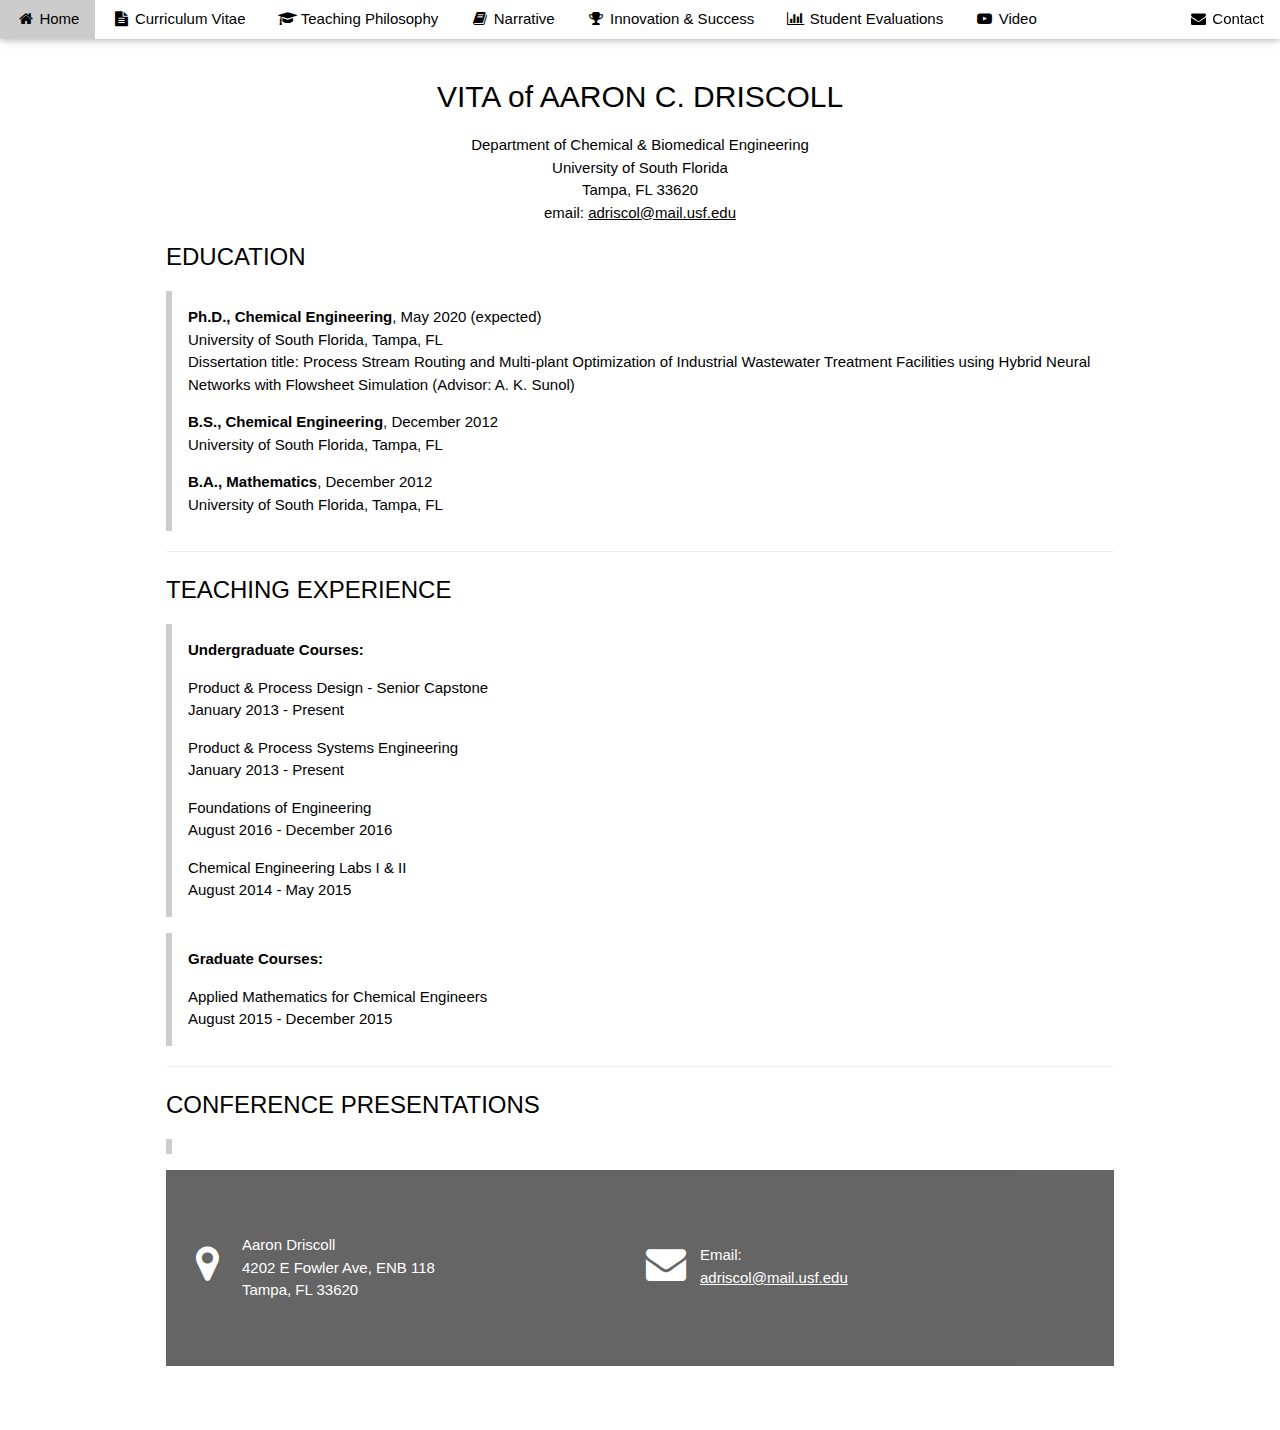
==== curriculum-vitae.htm @ 1c397b45 "Add files via upload" ====
<!DOCTYPE html>
<html>
<title>Aaron Driscoll - Curriculum Vitae</title>
<meta charset="UTF-8">
<meta name="viewport" content="width=device-width, initial-scale=1">
<link rel="stylesheet" href="https://www.w3schools.com/w3css/4/w3.css">
<link rel="stylesheet" href="https://cdnjs.cloudflare.com/ajax/libs/font-awesome/4.7.0/css/font-awesome.min.css">
<link rel="stylesheet" href="efes.css">
<script src="efes.js"></script>
<style>
</style>

<body>

<!-- Navbar (sit on top) -->
<div class="w3-top no-print">
  <div class="w3-bar w3-card w3-white" id="myNavbar">
    <a class="w3-bar-item w3-button w3-hover-black w3-hide-medium w3-hide-large w3-right" href="javascript:void(0);" onclick="toggleFunction()" title="Toggle Navigation Menu">
      <i class="fa fa-navicon"></i>
    </a>
    <a href="index.htm" class="w3-bar-item w3-button"><i class="fa fa-home fa-fw"></i> Home</a>
    <a href="curriculum-vitae.htm" class="w3-bar-item w3-button w3-hide-small"><i class="fa fa-file-text fa-fw"></i> Curriculum Vitae</a>
    <a href="teaching-philosophy.htm" class="w3-bar-item w3-button w3-hide-small"><i class="fa fa-graduation-cap fa-fw"></i> Teaching Philosophy</a>
    <a href="narrative.htm" class="w3-bar-item w3-button w3-hide-small"><i class="fa fa-book fa-fw"></i> Narrative</a>
    <a href="innovation.htm" class="w3-bar-item w3-button w3-hide-small"><i class="fa fa-trophy fa-fw"></i> Innovation<span class="w3-hide-medium"> & Success</span></a>
    <a href="student-evaluations.htm" class="w3-bar-item w3-button w3-hide-small"><i class="fa fa-bar-chart fa-fw"></i><span class="w3-hide-medium"> Student</span> Evaluations</a>
    <a href="video.htm" class="w3-bar-item w3-button w3-hide-small"><i class="fa fa-youtube-play fa-fw"></i> Video</a>
    <a href="#contact" class="w3-bar-item w3-button w3-hide-small w3-right"><i class="fa fa-envelope fa-fw"></i><span class="w3-hide-medium"> Contact</span></a>
  </div>

  <!-- Navbar on small screens -->
  <div id="navDemo" class="w3-bar-block w3-white w3-hide w3-hide-large">
    <a href="curriculum-vitae.htm" class="w3-bar-item w3-button" onclick="toggleFunction()"><i class="fa fa-file-text fa-fw"></i> Curriculum Vitae</a>
    <a href="teaching-philosophy.htm" class="w3-bar-item w3-button" onclick="toggleFunction()"><i class="fa fa-graduation-cap fa-fw"></i> Teaching Philosophy</a>
    <a href="narrative.htm" class="w3-bar-item w3-button" onclick="toggleFunction()"><i class="fa fa-book fa-fw"></i> Narrative</a>
    <a href="innovation.htm" class="w3-bar-item w3-button" onclick="toggleFunction()"><i class="fa fa-trophy fa-fw"></i> Innovation & Success</a>
    <a href="student-evaluations.htm" class="w3-bar-item w3-button" onclick="toggleFunction()"><i class="fa fa-bar-chart fa-fw"></i> Student Evaluations</a>
    <a href="video.htm" class="w3-bar-item w3-button" onclick="toggleFunction()"><i class="fa fa-youtube-play fa-fw"></i> Video</a>
    <a href="#contact" class="w3-bar-item w3-button" onclick="toggleFunction()"><i class="fa fa-envelope fa-fw"></i> Contact</a>
  </div>
</div>




<!-- Container  -->
<div class="w3-content w3-container w3-padding-64">
  <h2 class="w3-center">VITA of AARON C. DRISCOLL</h3>
  <p class="w3-center">
    Department of Chemical & Biomedical Engineering<br>
    University of South Florida<br>
    Tampa, FL 33620<br>
    email: <a href="mailto:adriscol@mail.usf.edu">adriscol@mail.usf.edu</a>
  </p>
  <h3>EDUCATION</h3>
  <div class="w3-panel w3-leftbar">
    <p>
      <b>Ph.D., Chemical Engineering</b>, May 2020 (expected)<br>
      University of South Florida, Tampa, FL<br>
      Dissertation title: Process Stream Routing and Multi-plant Optimization of Industrial Wastewater Treatment Facilities using Hybrid Neural Networks with Flowsheet Simulation (Advisor: A. K. Sunol)
    </p>
    <p>
      <b>B.S., Chemical Engineering</b>, December 2012<br>
      University of South Florida, Tampa, FL<br>
    </p>
    <p>
      <b>B.A., Mathematics</b>, December 2012<br>
      University of South Florida, Tampa, FL<br>
    </p>
  </div>
  <hr>
  <h3>TEACHING EXPERIENCE</h3>
  <div class="w3-panel w3-leftbar">
  <p><b>Undergraduate Courses:</b></p>
    <p>
      Product &amp; Process Design - Senior Capstone<br>
      January 2013 - Present      
    </p>
    <p>
      Product &amp; Process Systems Engineering<br>
      January 2013 - Present
    </p>
    <p>
      Foundations of Engineering<br>
      August 2016 - December 2016
    </p>
    <p>
      Chemical Engineering Labs I & II<br>
      August 2014 - May 2015
    </p>
  </div>
  <div class="w3-panel w3-leftbar">
  <p><b>Graduate Courses:</b></p>
    <p>
      Applied Mathematics for Chemical Engineers<br>
      August 2015 - December 2015
    </p>
  </div>
  <hr>
  <h3>CONFERENCE PRESENTATIONS</h3>
  <div class="w3-panel w3-leftbar">
    <p></p>
</div>



<!-- Footer -->
<footer class="w3-black w3-padding-64 w3-opacity w3-hover-opacity-off no-print">
  <div class="w3-container w3-row" id="contact">
    <div class="w3-col m6">
      <span class="w3-left" style="font-size: 40px;"><i class="fa fa-map-marker fa-fw"></i></span>
      <div class="w3-content" style="margin-left: 60px;">
        Aaron Driscoll<br>
        4202 E Fowler Ave, ENB&nbsp;118<br>
        Tampa, FL 33620
      </div>
    </div>
    <div class="w3-col m6">
      <span class="w3-left" style="font-size: 40px;"><i class="fa fa-envelope fa-fw"></i></span>
      <div class="w3-content" style="margin-left: 60px; margin-top: 10px;">
        Email:<br>
        <a href="mailto:adriscol@mail.usf.edu">adriscol@mail.usf.edu</a>
      </div>
    </div>
  </div>
</footer>

<!-- Move to top of page button -->
<span class="no-print w3-hide" style="position: fixed; right: 15px; bottom: 15px;" id="topLink" onmouseover="mouseOver()" onmouseout="mouseOut()">
  <a href="#">
    <span class="fa-stack fa-2x">
      <i class="fa fa-circle fa-stack-2x" id="topButton"></i>
      <i class="fa fa-chevron-up fa-stack-1x fa-inverse"></i>
    </span>
  </a>
</span>

</body>
</html>
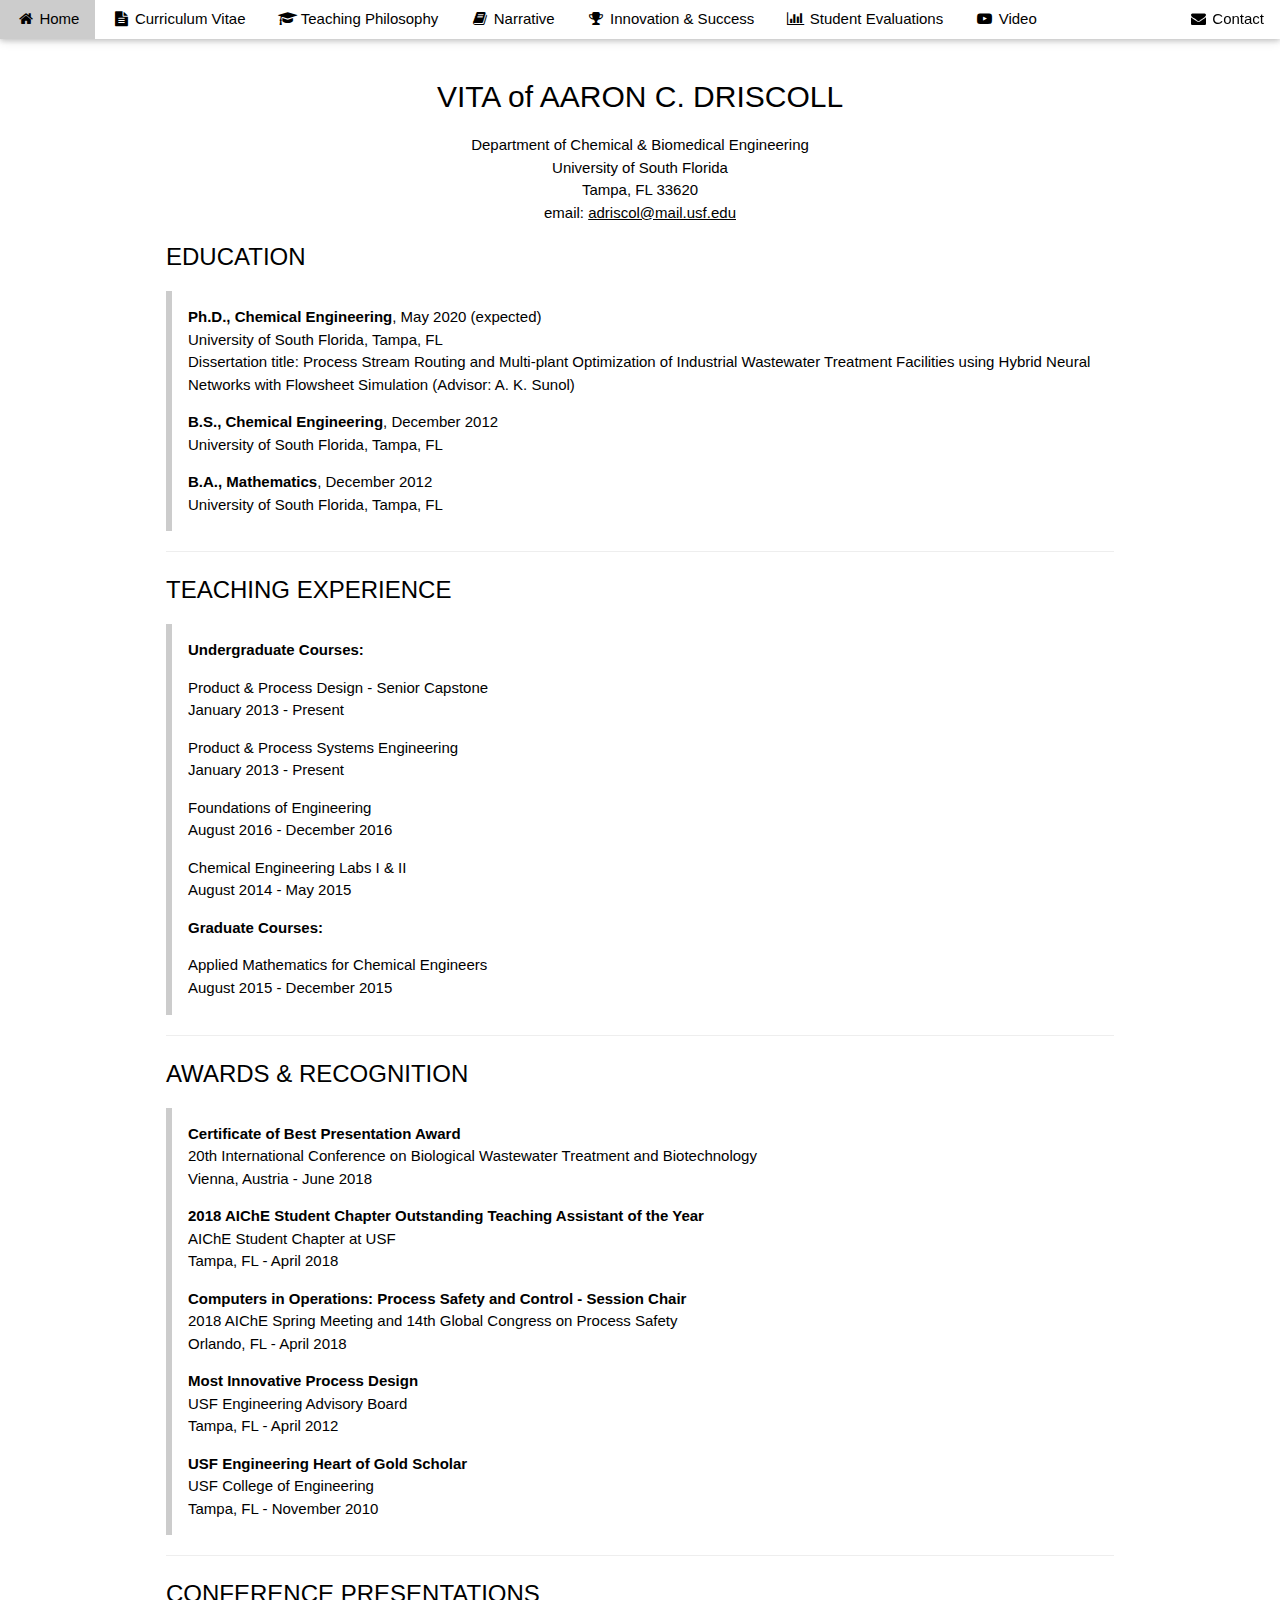
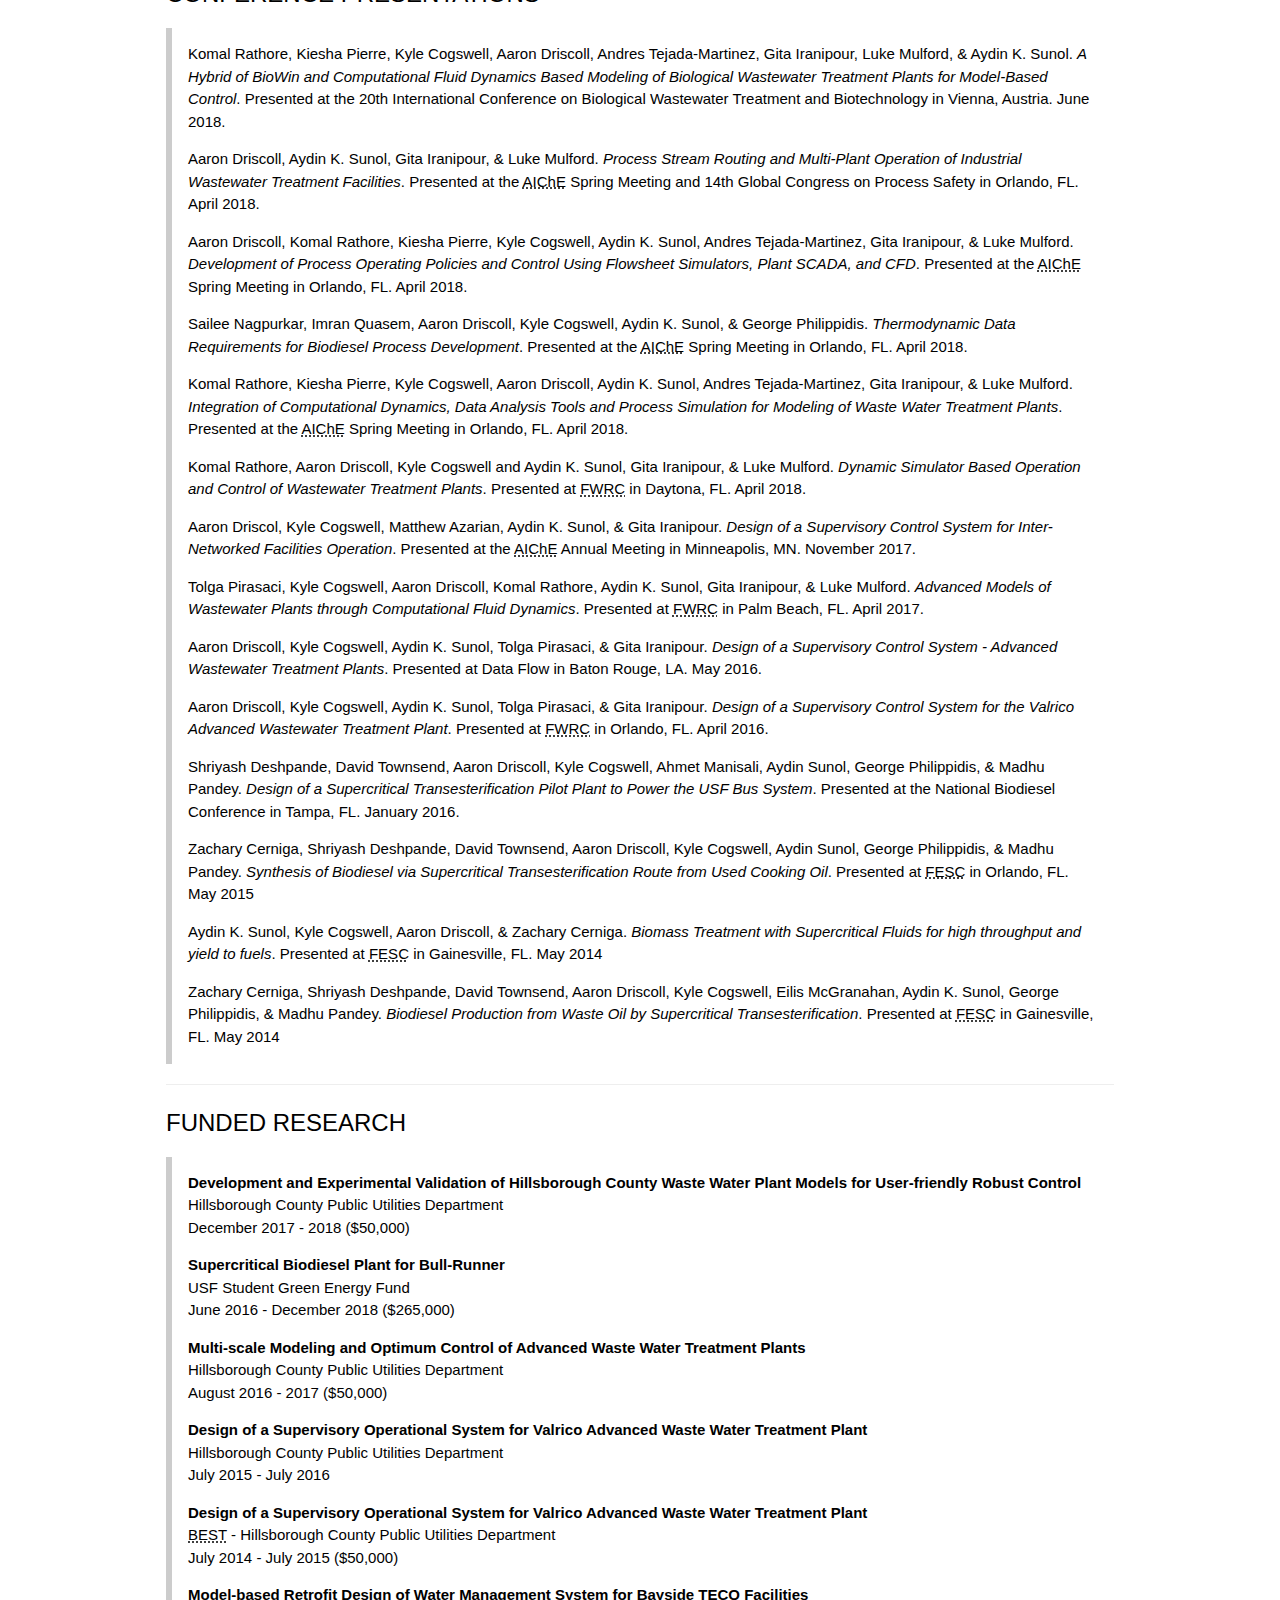
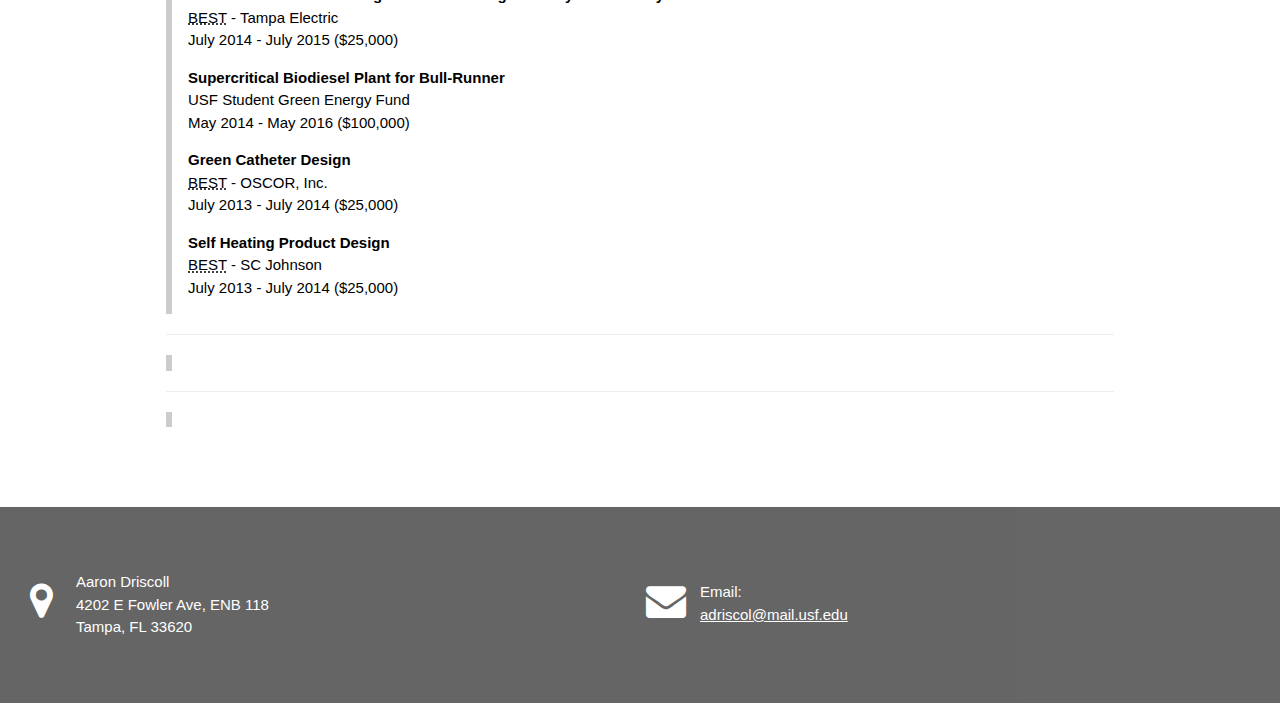
==== commit c112e2ed: "Update curriculum-vitae.htm" ====
--- a/curriculum-vitae.htm
+++ b/curriculum-vitae.htm
@@ -88,8 +88,6 @@
       Chemical Engineering Labs I & II<br>
       August 2014 - May 2015
     </p>
-  </div>
-  <div class="w3-panel w3-leftbar">
   <p><b>Graduate Courses:</b></p>
     <p>
       Applied Mathematics for Chemical Engineers<br>
@@ -97,9 +95,111 @@
     </p>
   </div>
   <hr>
+  <h3>AWARDS & RECOGNITION</h3>
+  <div class="w3-panel w3-leftbar">
+    <p>
+      <b>Certificate of Best Presentation Award</b><br>
+      20th International Conference on Biological Wastewater Treatment and Biotechnology<br>
+      Vienna, Austria - June 2018
+    </p>
+    <p>
+      <b>2018 AIChE Student Chapter Outstanding Teaching Assistant of the Year</b><br>
+      AIChE Student Chapter at USF<br>
+      Tampa, FL - April 2018
+    </p>
+    <p>
+      <b>Computers in Operations: Process Safety and Control - Session Chair</b><br>
+      2018 AIChE Spring Meeting and 14th Global Congress on Process Safety<br>
+      Orlando, FL - April 2018
+    </p>
+    <p>
+      <b>Most Innovative Process Design</b><br>
+      USF Engineering Advisory Board<br>
+      Tampa, FL - April 2012
+    </p>
+    <p>
+      <b>USF Engineering Heart of Gold Scholar</b><br>
+      USF College of Engineering<br>
+      Tampa, FL - November 2010
+    </p>
+  </div>
+  <hr>
   <h3>CONFERENCE PRESENTATIONS</h3>
   <div class="w3-panel w3-leftbar">
+    <p>Komal Rathore, Kiesha Pierre, Kyle Cogswell, Aaron Driscoll, Andres Tejada-Martinez, Gita Iranipour, Luke Mulford, &amp; Aydin K. Sunol. <i>A Hybrid of BioWin and Computational Fluid Dynamics Based Modeling of Biological Wastewater Treatment Plants for Model-Based Control</i>. Presented at the 20th International Conference on Biological Wastewater Treatment and Biotechnology in Vienna, Austria. June 2018.</p>
+    <p>Aaron Driscoll, Aydin K. Sunol, Gita Iranipour, &amp; Luke Mulford. <i>Process Stream Routing and Multi-Plant Operation of Industrial Wastewater Treatment Facilities</i>. Presented at the <abbr title="American Institute of Chemical Engineers">AIChE</abbr> Spring Meeting and 14th Global Congress on Process Safety in Orlando, FL. April 2018.</p>
+    <p>Aaron Driscoll, Komal Rathore, Kiesha Pierre, Kyle Cogswell, Aydin K. Sunol, Andres Tejada-Martinez, Gita Iranipour, &amp; Luke Mulford. <i>Development of Process Operating Policies and Control Using Flowsheet Simulators, Plant SCADA, and CFD</i>. Presented at the <abbr title="American Institute of Chemical Engineers">AIChE</abbr> Spring Meeting in Orlando, FL. April 2018.</p>
+    <p>Sailee Nagpurkar, Imran Quasem, Aaron Driscoll, Kyle Cogswell, Aydin K. Sunol, &amp; George Philippidis. <i>Thermodynamic Data Requirements for Biodiesel Process Development</i>. Presented at the <abbr title="American Institute of Chemical Engineers">AIChE</abbr> Spring Meeting in Orlando, FL. April 2018.</p>
+    <p>Komal Rathore, Kiesha Pierre, Kyle Cogswell, Aaron Driscoll, Aydin K. Sunol, Andres Tejada-Martinez, Gita Iranipour, &amp; Luke Mulford. <i>Integration of Computational Dynamics, Data Analysis Tools and Process Simulation for Modeling of Waste Water Treatment Plants</i>. Presented at the <abbr title="American Institute of Chemical Engineers">AIChE</abbr> Spring Meeting in Orlando, FL. April 2018.</p>
+    <p>Komal Rathore, Aaron Driscoll, Kyle Cogswell and Aydin K. Sunol, Gita Iranipour, &amp; Luke Mulford. <i>Dynamic Simulator Based Operation and Control of Wastewater Treatment Plants</i>. Presented at <abbr title="Florida Water Resources Conference">FWRC</abbr> in Daytona, FL. April 2018.</p>
+    <p>Aaron Driscol, Kyle Cogswell, Matthew Azarian, Aydin K. Sunol, &amp; Gita Iranipour. <i>Design of a Supervisory Control System for Inter-Networked Facilities Operation</i>. Presented at the <abbr title="American Institute of Chemical Engineers">AIChE</abbr> Annual Meeting in Minneapolis, MN. November 2017.</p>
+    <p>Tolga Pirasaci, Kyle Cogswell, Aaron Driscoll, Komal Rathore, Aydin K. Sunol, Gita Iranipour, &amp; Luke Mulford. <i>Advanced Models of Wastewater Plants through Computational Fluid Dynamics</i>. Presented at <abbr title="Florida Water Resources Conference">FWRC</abbr> in Palm Beach, FL. April 2017.</p>
+    <p>Aaron Driscoll, Kyle Cogswell, Aydin K. Sunol, Tolga Pirasaci, &amp; Gita Iranipour. <i>Design of a Supervisory Control System - Advanced Wastewater Treatment Plants</i>. Presented at Data Flow in Baton Rouge, LA. May 2016.</p>
+    <p>Aaron Driscoll, Kyle Cogswell, Aydin K. Sunol, Tolga Pirasaci, &amp; Gita Iranipour. <i>Design of a Supervisory Control System for the Valrico Advanced Wastewater Treatment Plant</i>. Presented at <abbr title="Florida Water Resources Conference">FWRC</abbr> in Orlando, FL. April 2016.</p>
+    <p>Shriyash Deshpande, David Townsend, Aaron Driscoll, Kyle Cogswell, Ahmet Manisali, Aydin Sunol, George Philippidis, &amp; Madhu Pandey. <i>Design of a Supercritical Transesterification Pilot Plant to Power the USF Bus System</i>. Presented at the National Biodiesel Conference in Tampa, FL. January 2016.</p>
+    <p>Zachary Cerniga, Shriyash Deshpande, David Townsend, Aaron Driscoll, Kyle Cogswell, Aydin Sunol, George Philippidis, &amp; Madhu Pandey. <i>Synthesis of Biodiesel via Supercritical Transesterification Route from Used Cooking Oil</i>. Presented at <abbr title="Florida Energy Systems Consortium">FESC</abbr> in Orlando, FL. May 2015</p>
+    <p>Aydin K. Sunol, Kyle Cogswell, Aaron Driscoll, &amp; Zachary Cerniga. <i>Biomass Treatment with Supercritical Fluids for high throughput and yield to fuels</i>. Presented at <abbr title="Florida Energy Systems Consortium">FESC</abbr> in Gainesville, FL. May 2014</p>
+    <p>Zachary Cerniga, Shriyash Deshpande, David Townsend, Aaron Driscoll, Kyle Cogswell, Eilis McGranahan, Aydin K. Sunol, George Philippidis, &amp; Madhu Pandey. <i>Biodiesel Production from Waste Oil by Supercritical Transesterification</i>. Presented at <abbr title="Florida Energy Systems Consortium">FESC</abbr> in Gainesville, FL. May 2014</p>
+  </div>
+  <hr>
+  <h3>FUNDED RESEARCH</h3>
+  <div class="w3-panel w3-leftbar">
+    <p>
+      <b>Development and Experimental Validation of Hillsborough County Waste Water Plant Models for User-friendly Robust Control</b><br>
+      Hillsborough County Public Utilities Department<br>
+      December 2017 - 2018 ($50,000)
+    </p>
+    <p>
+      <b>Supercritical Biodiesel Plant for Bull-Runner</b><br>
+      USF Student Green Energy Fund<br>
+      June 2016 - December 2018 ($265,000)
+    </p>
+    <p>
+      <b>Multi-scale Modeling and Optimum Control of Advanced Waste Water Treatment Plants</b><br>
+      Hillsborough County Public Utilities Department<br>
+      August 2016 - 2017 ($50,000)
+    </p>
+    <p>
+      <b>Design of a Supervisory Operational System for Valrico Advanced Waste Water Treatment Plant</b><br>
+      Hillsborough County Public Utilities Department<br>
+      July 2015 - July 2016
+    </p>
+    <p>
+      <b>Design of a Supervisory Operational System for Valrico Advanced Waste Water Treatment Plant</b><br>
+      <abbr title="Bulls Engineering Success Training">BEST</abbr> - Hillsborough County Public Utilities Department<br>
+      July 2014 - July 2015 ($50,000)
+    </p>
+    <p>
+      <b>Model-based Retrofit Design of Water Management System for Bayside TECO Facilities</b><br>
+      <abbr title="Bulls Engineering Success Training">BEST</abbr> - Tampa Electric<br>
+      July 2014 - July 2015 ($25,000)
+    </p>
+    <p>
+      <b>Supercritical Biodiesel Plant for Bull-Runner</b><br>
+      USF Student Green Energy Fund<br>
+      May 2014 - May 2016 ($100,000)
+    </p>
+    <p>
+      <b>Green Catheter Design</b><br>
+      <abbr title="Bulls Engineering Success Training">BEST</abbr> - OSCOR, Inc.<br>
+      July 2013 - July 2014 ($25,000)
+    </p>
+    <p>
+      <b>Self Heating Product Design</b><br>
+      <abbr title="Bulls Engineering Success Training">BEST</abbr> - SC Johnson<br>
+      July 2013 - July 2014 ($25,000)
+    </p>
+  </div>
+  <hr>
+  <h3></h3>
+  <div class="w3-panel w3-leftbar">
     <p></p>
+  </div>
+  <hr>
+  <h3></h3>
+  <div class="w3-panel w3-leftbar">
+    <p></p>
+  </div>
 </div>
 
 
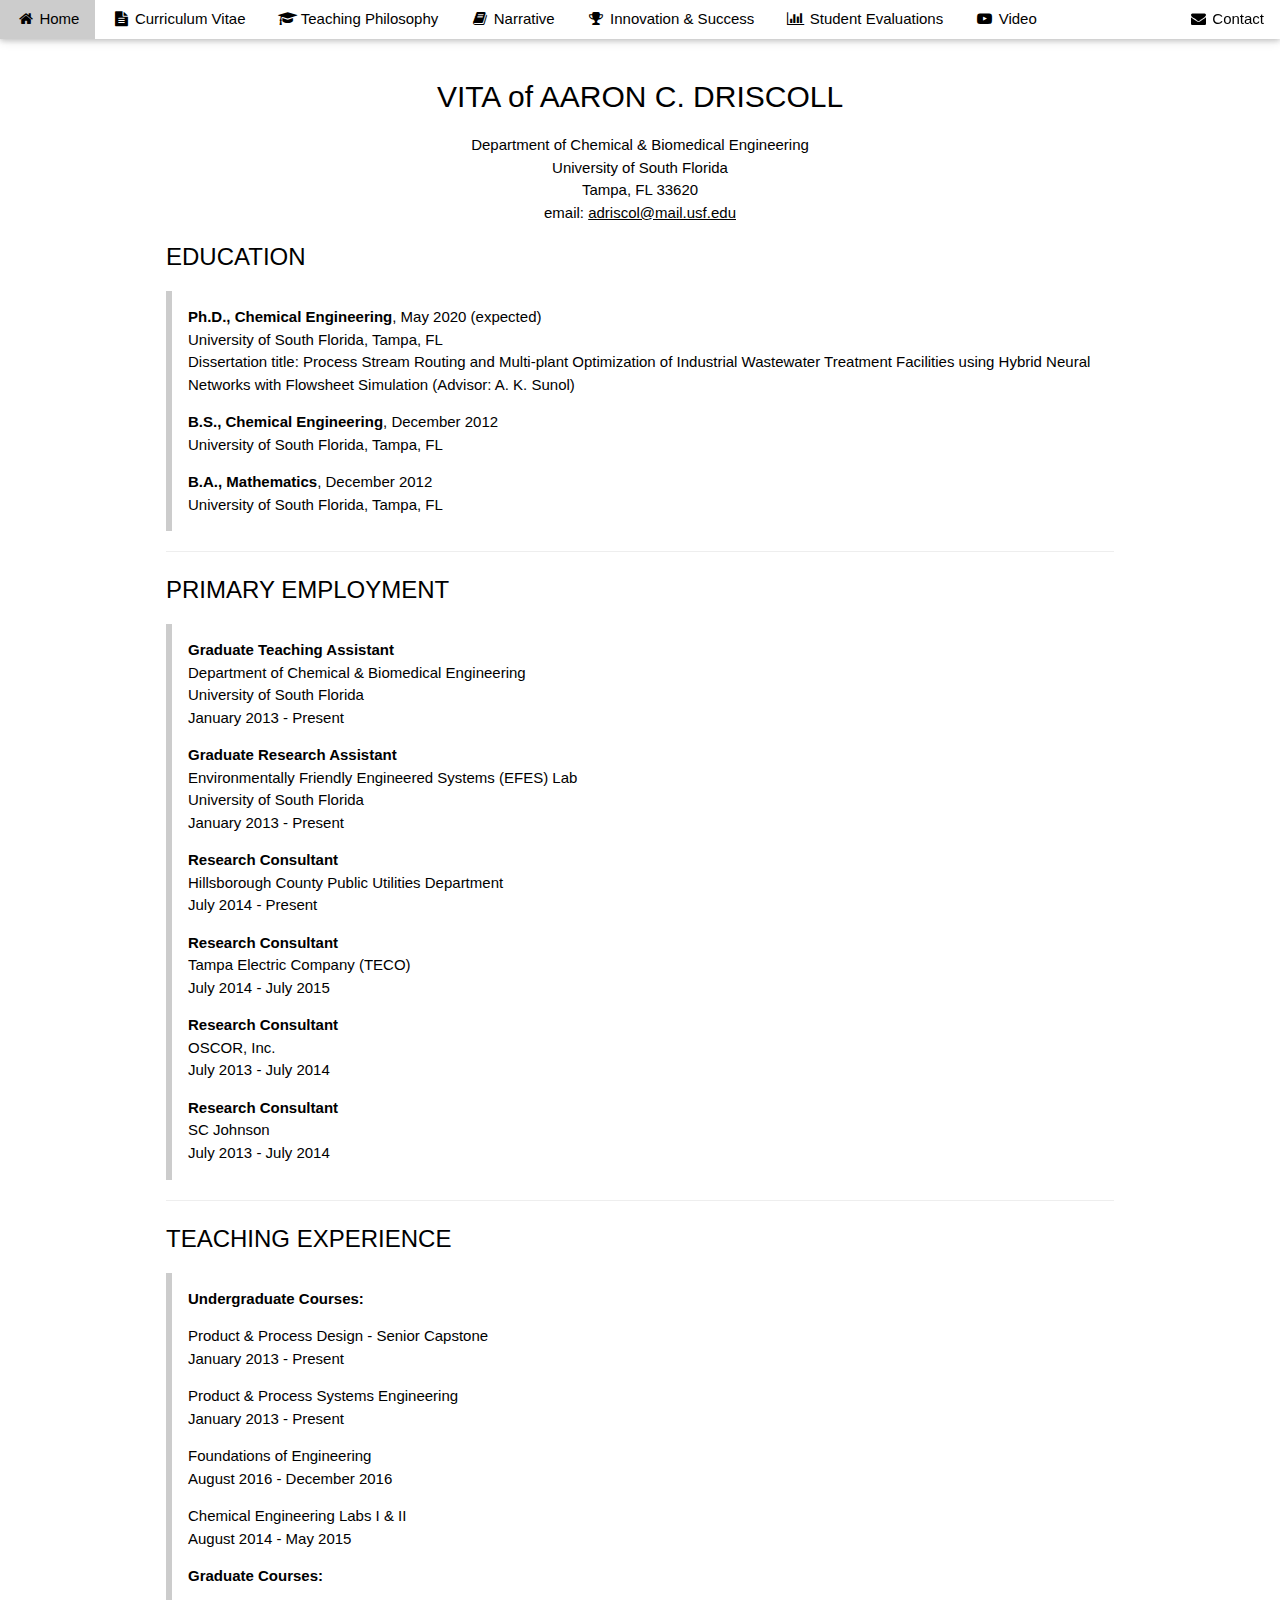
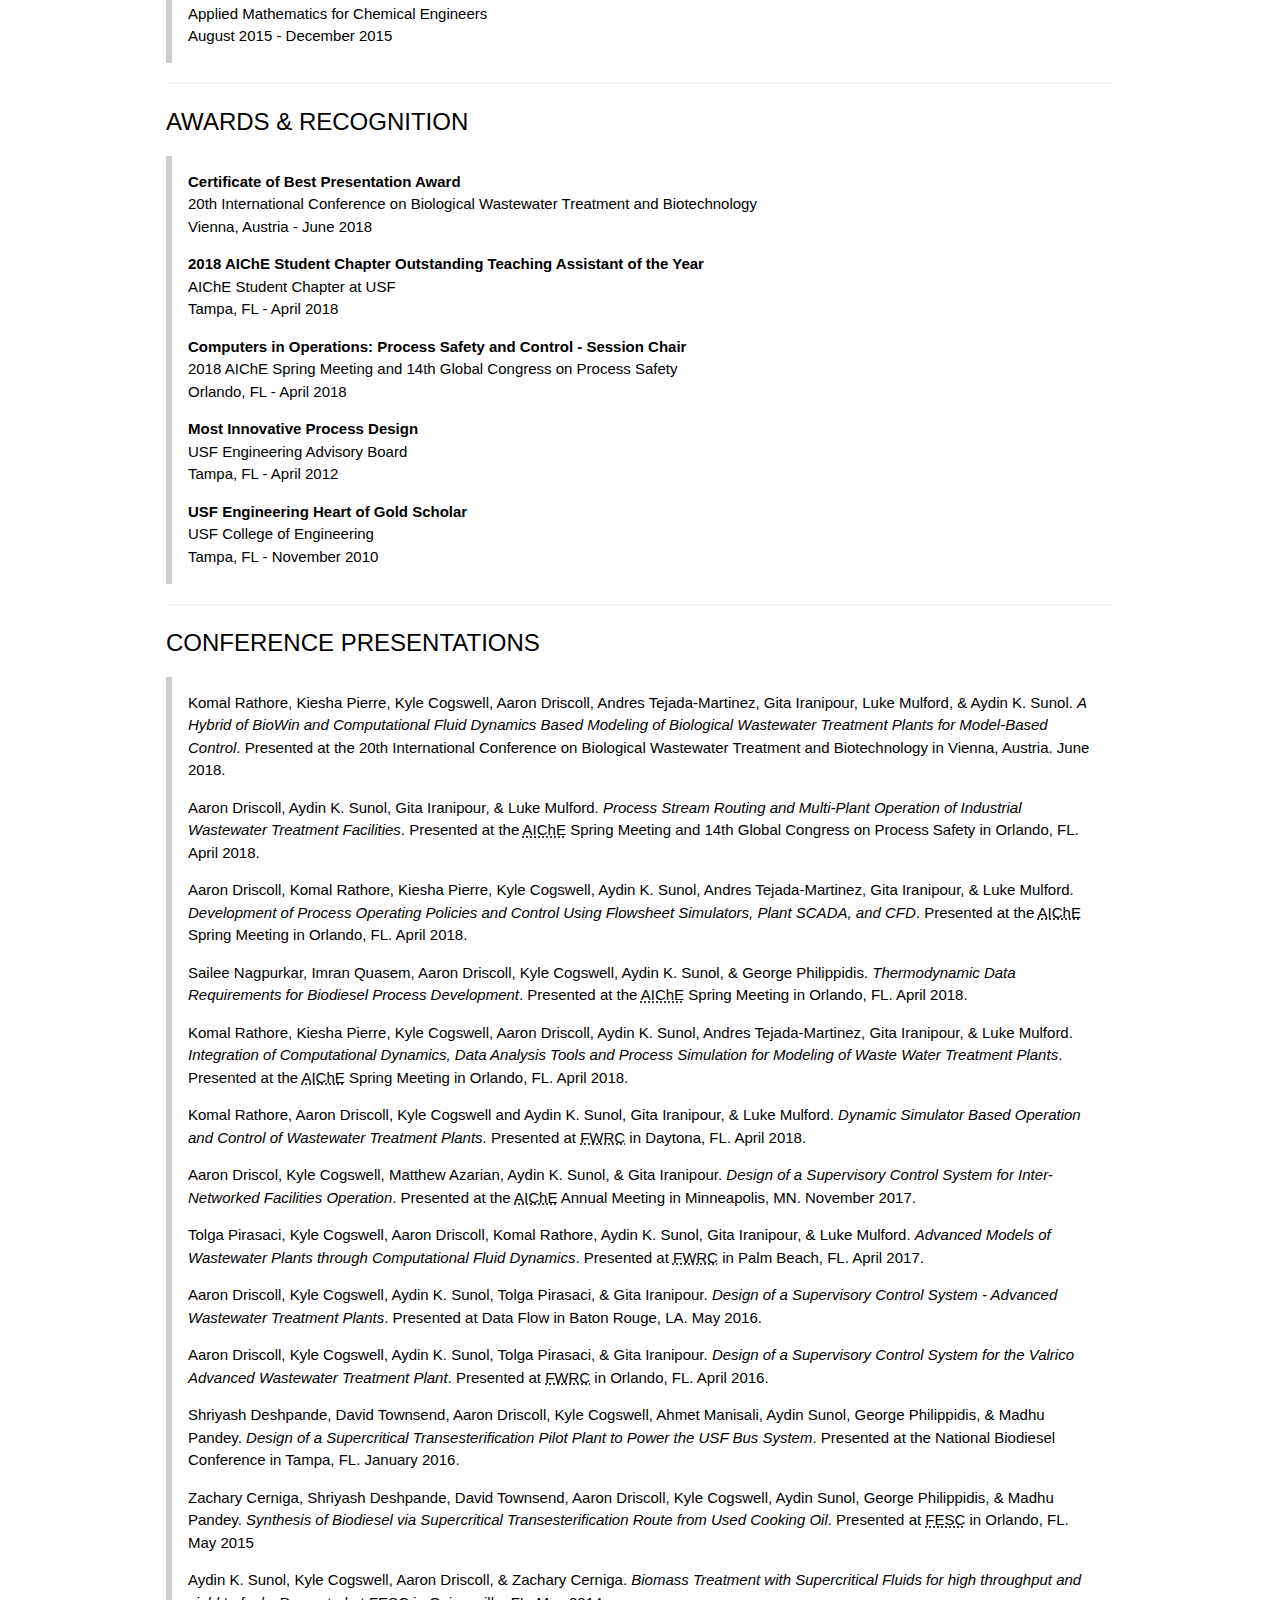
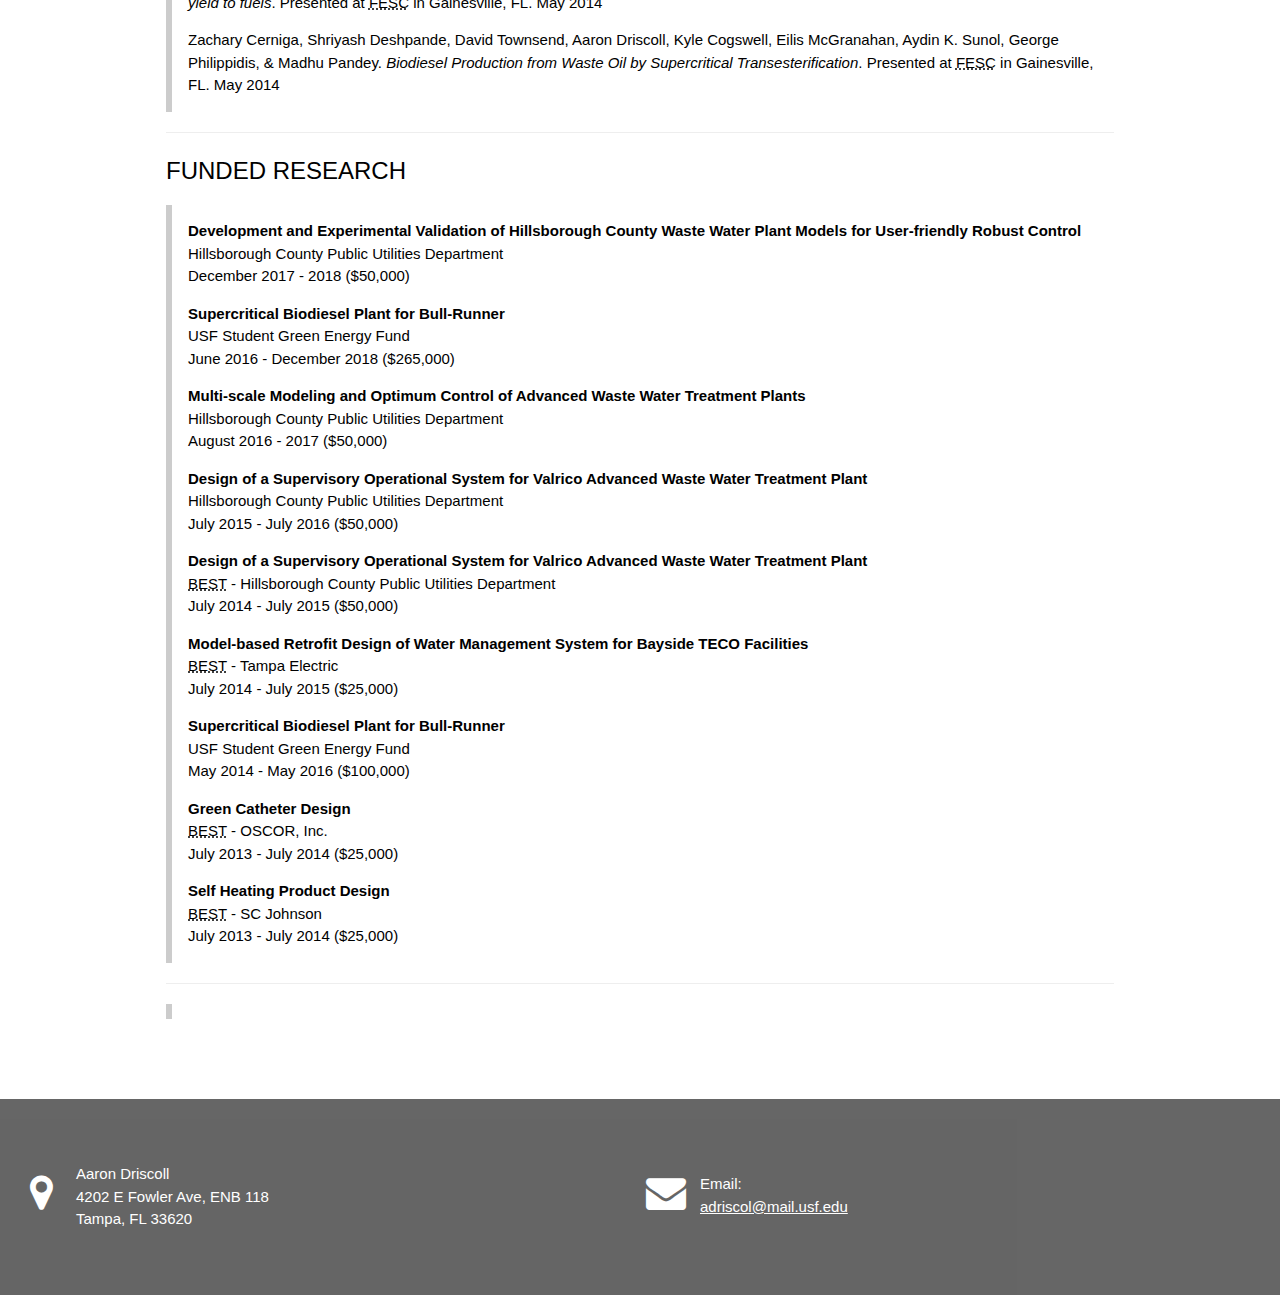
==== commit 0751cd99: "Update curriculum-vitae.htm" ====
--- a/curriculum-vitae.htm
+++ b/curriculum-vitae.htm
@@ -22,7 +22,7 @@
     <a href="curriculum-vitae.htm" class="w3-bar-item w3-button w3-hide-small"><i class="fa fa-file-text fa-fw"></i> Curriculum Vitae</a>
     <a href="teaching-philosophy.htm" class="w3-bar-item w3-button w3-hide-small"><i class="fa fa-graduation-cap fa-fw"></i> Teaching Philosophy</a>
     <a href="narrative.htm" class="w3-bar-item w3-button w3-hide-small"><i class="fa fa-book fa-fw"></i> Narrative</a>
-    <a href="innovation.htm" class="w3-bar-item w3-button w3-hide-small"><i class="fa fa-trophy fa-fw"></i> Innovation<span class="w3-hide-medium"> & Success</span></a>
+    <a href="innovation.htm" class="w3-bar-item w3-button w3-hide-small"><i class="fa fa-trophy fa-fw"></i> Innovation<span class="w3-hide-medium"> &amp; Success</span></a>
     <a href="student-evaluations.htm" class="w3-bar-item w3-button w3-hide-small"><i class="fa fa-bar-chart fa-fw"></i><span class="w3-hide-medium"> Student</span> Evaluations</a>
     <a href="video.htm" class="w3-bar-item w3-button w3-hide-small"><i class="fa fa-youtube-play fa-fw"></i> Video</a>
     <a href="#contact" class="w3-bar-item w3-button w3-hide-small w3-right"><i class="fa fa-envelope fa-fw"></i><span class="w3-hide-medium"> Contact</span></a>
@@ -33,7 +33,7 @@
     <a href="curriculum-vitae.htm" class="w3-bar-item w3-button" onclick="toggleFunction()"><i class="fa fa-file-text fa-fw"></i> Curriculum Vitae</a>
     <a href="teaching-philosophy.htm" class="w3-bar-item w3-button" onclick="toggleFunction()"><i class="fa fa-graduation-cap fa-fw"></i> Teaching Philosophy</a>
     <a href="narrative.htm" class="w3-bar-item w3-button" onclick="toggleFunction()"><i class="fa fa-book fa-fw"></i> Narrative</a>
-    <a href="innovation.htm" class="w3-bar-item w3-button" onclick="toggleFunction()"><i class="fa fa-trophy fa-fw"></i> Innovation & Success</a>
+    <a href="innovation.htm" class="w3-bar-item w3-button" onclick="toggleFunction()"><i class="fa fa-trophy fa-fw"></i> Innovation &amp; Success</a>
     <a href="student-evaluations.htm" class="w3-bar-item w3-button" onclick="toggleFunction()"><i class="fa fa-bar-chart fa-fw"></i> Student Evaluations</a>
     <a href="video.htm" class="w3-bar-item w3-button" onclick="toggleFunction()"><i class="fa fa-youtube-play fa-fw"></i> Video</a>
     <a href="#contact" class="w3-bar-item w3-button" onclick="toggleFunction()"><i class="fa fa-envelope fa-fw"></i> Contact</a>
@@ -47,7 +47,7 @@
 <div class="w3-content w3-container w3-padding-64">
   <h2 class="w3-center">VITA of AARON C. DRISCOLL</h3>
   <p class="w3-center">
-    Department of Chemical & Biomedical Engineering<br>
+    Department of Chemical &amp; Biomedical Engineering<br>
     University of South Florida<br>
     Tampa, FL 33620<br>
     email: <a href="mailto:adriscol@mail.usf.edu">adriscol@mail.usf.edu</a>
@@ -69,6 +69,42 @@
     </p>
   </div>
   <hr>
+  <h3>PRIMARY EMPLOYMENT</h3>
+  <div class="w3-panel w3-leftbar">
+    <p>
+      <b>Graduate Teaching Assistant</b><br>
+      Department of Chemical &amp; Biomedical Engineering<br>
+      University of South Florida<br>
+      January 2013 - Present
+    </p>
+    <p>
+      <b>Graduate Research Assistant</b><br>
+      Environmentally Friendly Engineered Systems (EFES) Lab<br>
+      University of South Florida<br>
+      January 2013 - Present
+    </p>
+    <p>
+      <b>Research Consultant</b><br>
+      Hillsborough County Public Utilities Department<br>
+      July 2014 - Present
+    </p>
+    <p>
+      <b>Research Consultant</b><br>
+      Tampa Electric Company (TECO)<br>
+      July 2014 - July 2015
+    </p>
+    <p>
+      <b>Research Consultant</b><br>
+      OSCOR, Inc.<br>
+      July 2013 - July 2014
+    </p>
+    <p>
+      <b>Research Consultant</b><br>
+      SC Johnson<br>
+      July 2013 - July 2014
+    </p>
+  </div>
+  <hr>
   <h3>TEACHING EXPERIENCE</h3>
   <div class="w3-panel w3-leftbar">
   <p><b>Undergraduate Courses:</b></p>
@@ -85,7 +121,7 @@
       August 2016 - December 2016
     </p>
     <p>
-      Chemical Engineering Labs I & II<br>
+      Chemical Engineering Labs I &amp; II<br>
       August 2014 - May 2015
     </p>
   <p><b>Graduate Courses:</b></p>
@@ -95,7 +131,7 @@
     </p>
   </div>
   <hr>
-  <h3>AWARDS & RECOGNITION</h3>
+  <h3>AWARDS &amp; RECOGNITION</h3>
   <div class="w3-panel w3-leftbar">
     <p>
       <b>Certificate of Best Presentation Award</b><br>
@@ -162,7 +198,7 @@
     <p>
       <b>Design of a Supervisory Operational System for Valrico Advanced Waste Water Treatment Plant</b><br>
       Hillsborough County Public Utilities Department<br>
-      July 2015 - July 2016
+      July 2015 - July 2016 ($50,000)
     </p>
     <p>
       <b>Design of a Supervisory Operational System for Valrico Advanced Waste Water Treatment Plant</b><br>
@@ -189,11 +225,6 @@
       <abbr title="Bulls Engineering Success Training">BEST</abbr> - SC Johnson<br>
       July 2013 - July 2014 ($25,000)
     </p>
-  </div>
-  <hr>
-  <h3></h3>
-  <div class="w3-panel w3-leftbar">
-    <p></p>
   </div>
   <hr>
   <h3></h3>
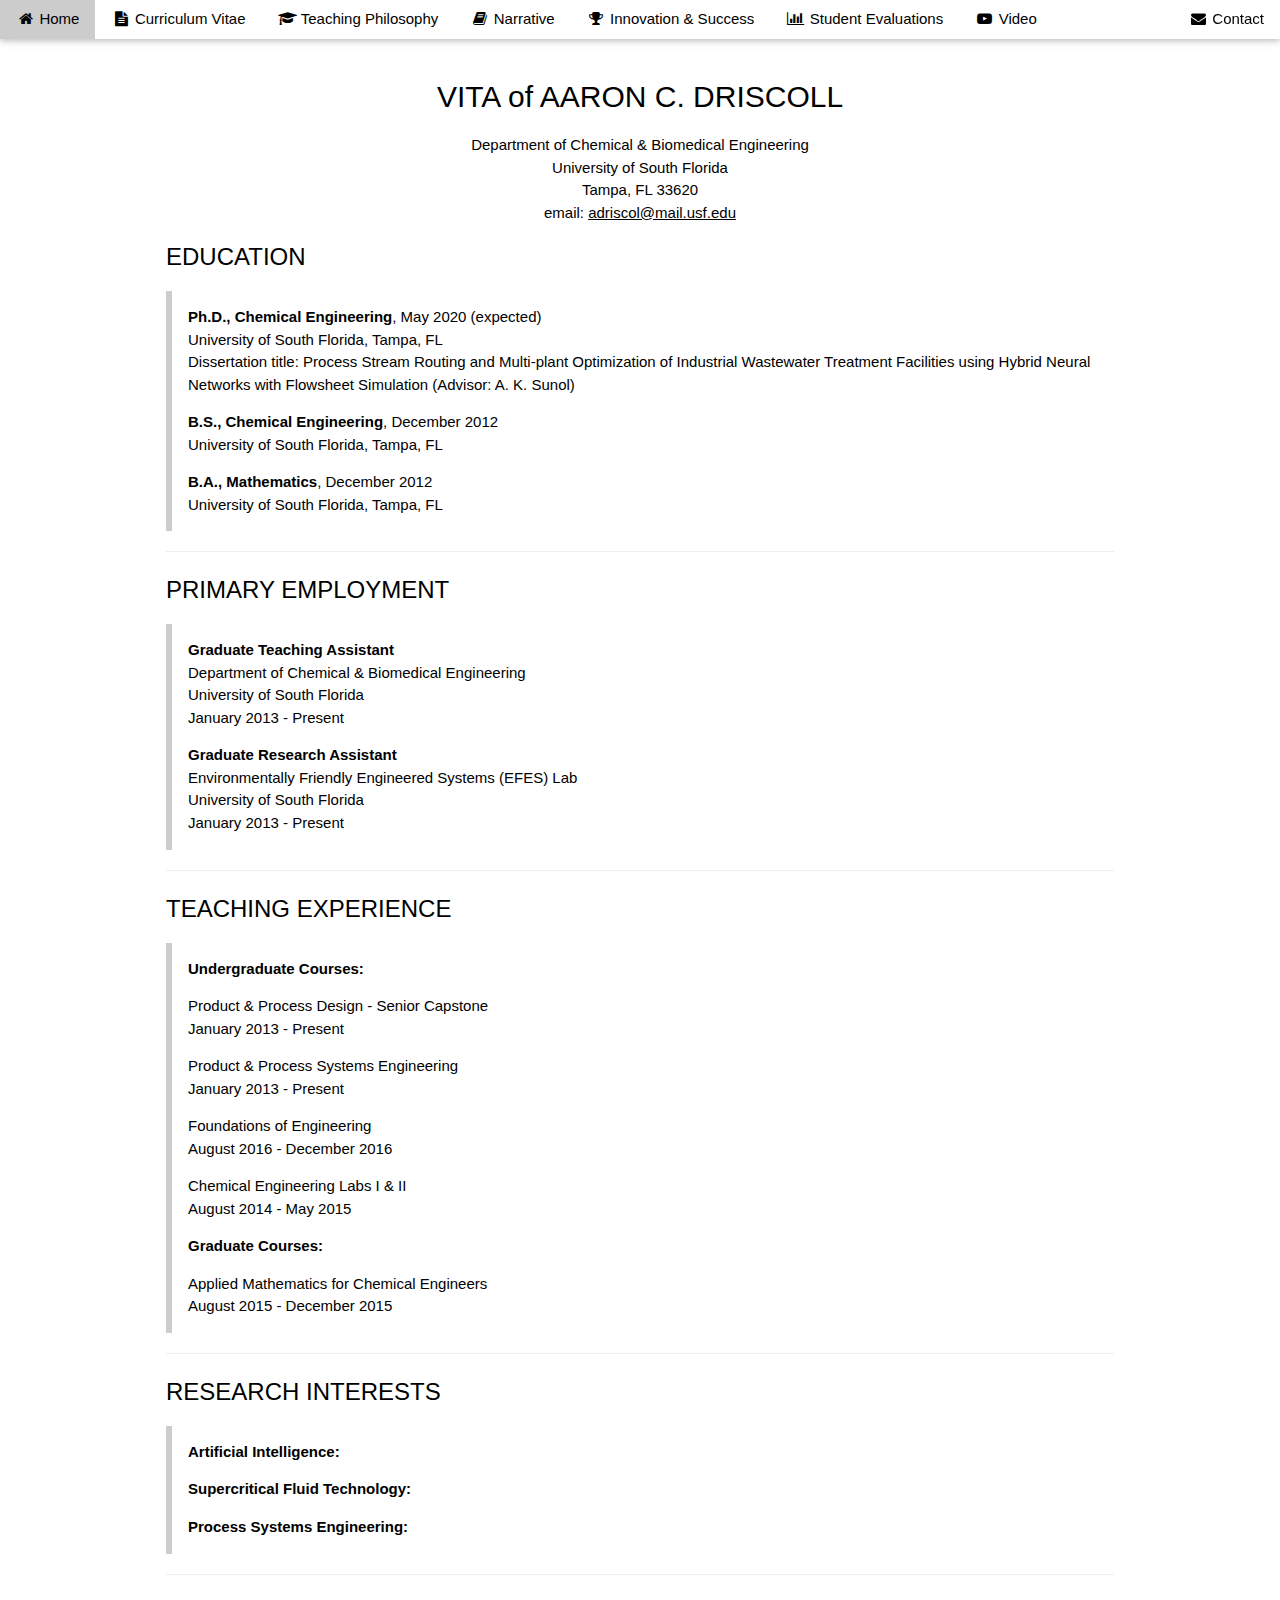
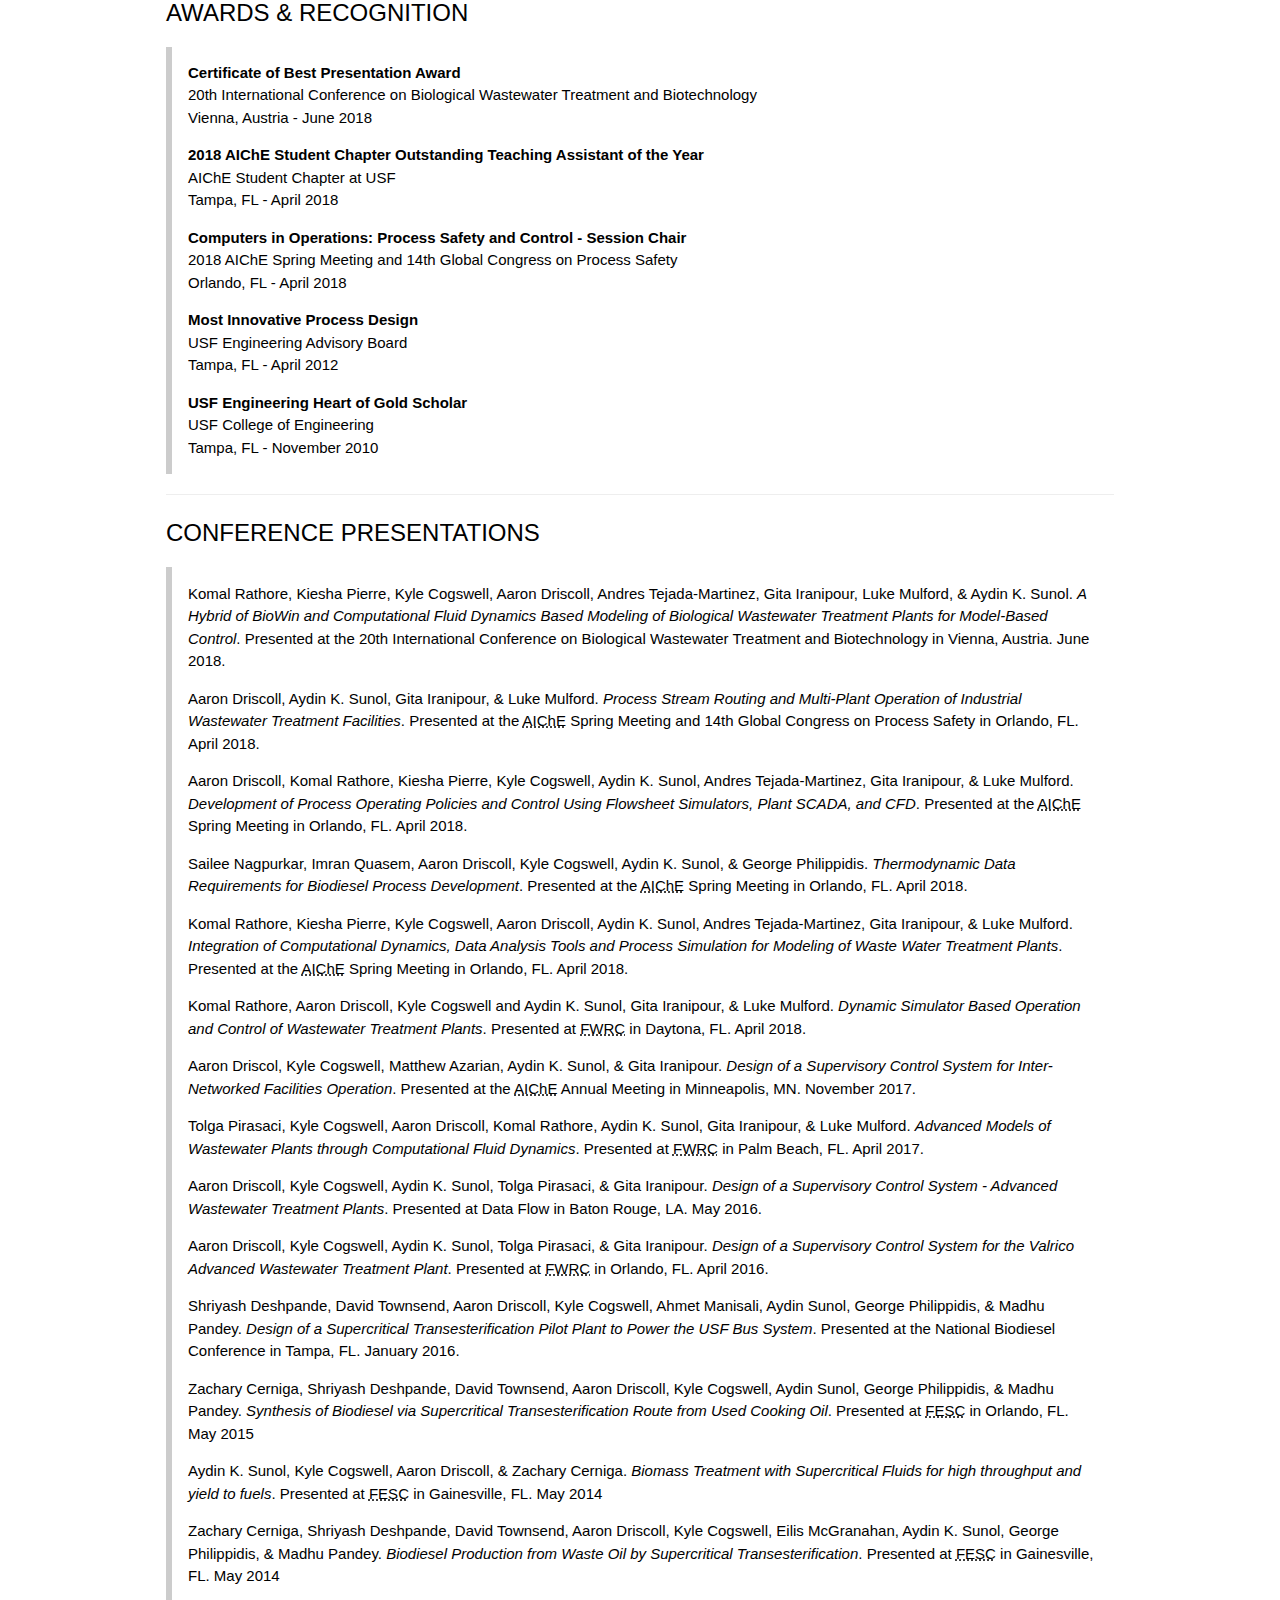
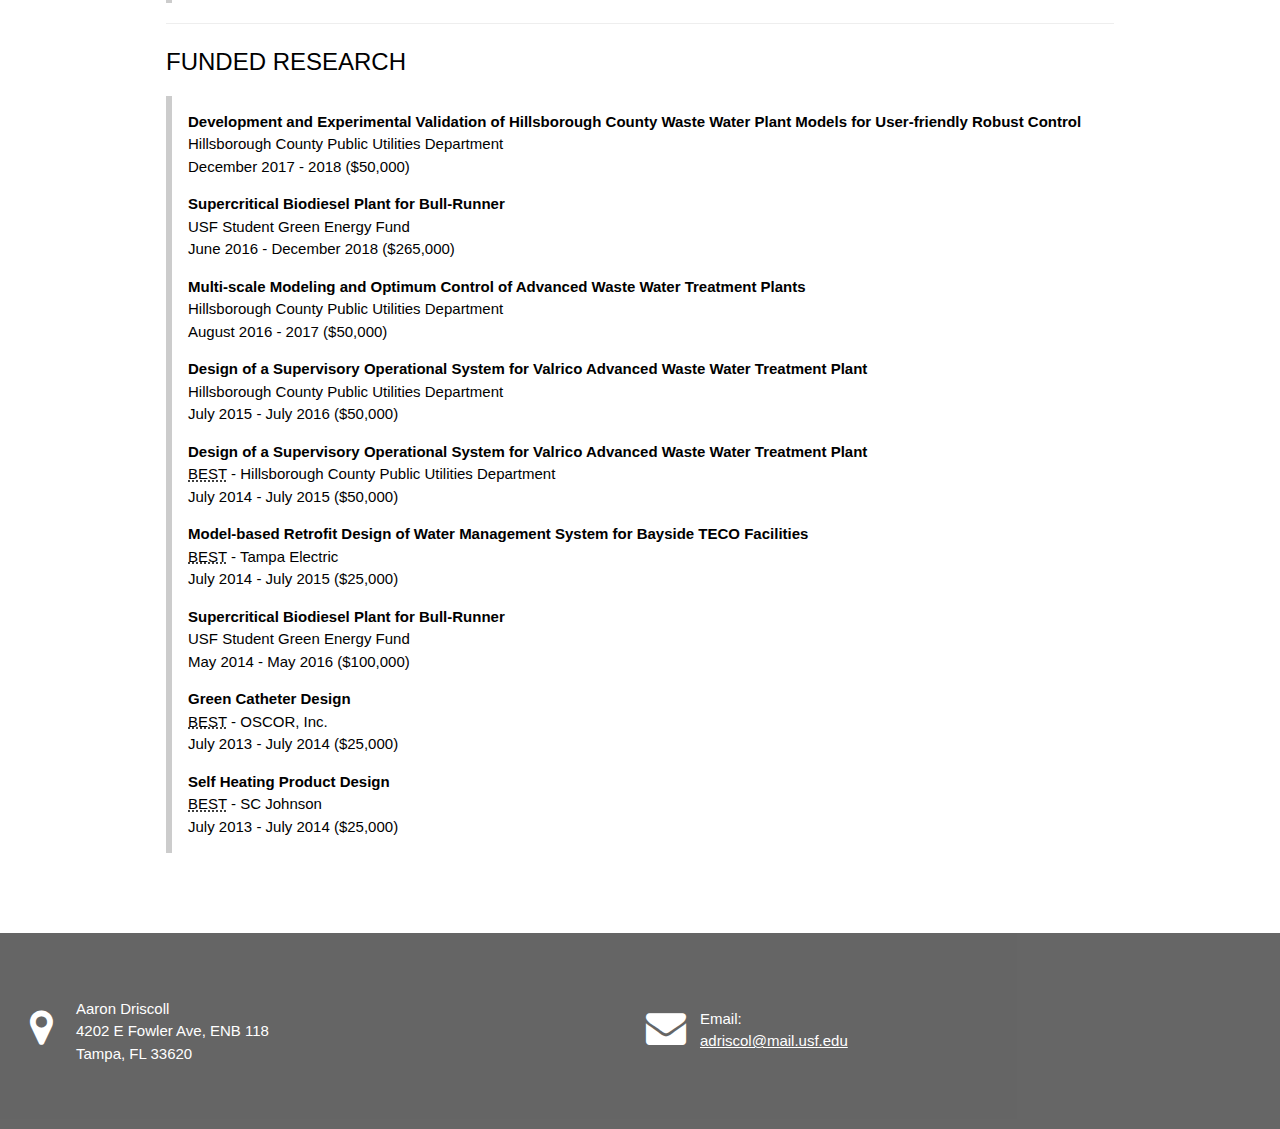
==== commit d9cc0561: "Update curriculum-vitae.htm" ====
--- a/curriculum-vitae.htm
+++ b/curriculum-vitae.htm
@@ -83,26 +83,6 @@
       University of South Florida<br>
       January 2013 - Present
     </p>
-    <p>
-      <b>Research Consultant</b><br>
-      Hillsborough County Public Utilities Department<br>
-      July 2014 - Present
-    </p>
-    <p>
-      <b>Research Consultant</b><br>
-      Tampa Electric Company (TECO)<br>
-      July 2014 - July 2015
-    </p>
-    <p>
-      <b>Research Consultant</b><br>
-      OSCOR, Inc.<br>
-      July 2013 - July 2014
-    </p>
-    <p>
-      <b>Research Consultant</b><br>
-      SC Johnson<br>
-      July 2013 - July 2014
-    </p>
   </div>
   <hr>
   <h3>TEACHING EXPERIENCE</h3>
@@ -129,6 +109,13 @@
       Applied Mathematics for Chemical Engineers<br>
       August 2015 - December 2015
     </p>
+  </div>
+  <hr>
+  <h3>RESEARCH INTERESTS</h3>
+  <div class="w3-panel w3-leftbar">
+    <p><b>Artificial Intelligence:</b></p>
+    <p><b>Supercritical Fluid Technology:</b></p>
+    <p><b>Process Systems Engineering:</b></p>
   </div>
   <hr>
   <h3>AWARDS &amp; RECOGNITION</h3>
@@ -225,11 +212,6 @@
       <abbr title="Bulls Engineering Success Training">BEST</abbr> - SC Johnson<br>
       July 2013 - July 2014 ($25,000)
     </p>
-  </div>
-  <hr>
-  <h3></h3>
-  <div class="w3-panel w3-leftbar">
-    <p></p>
   </div>
 </div>
 
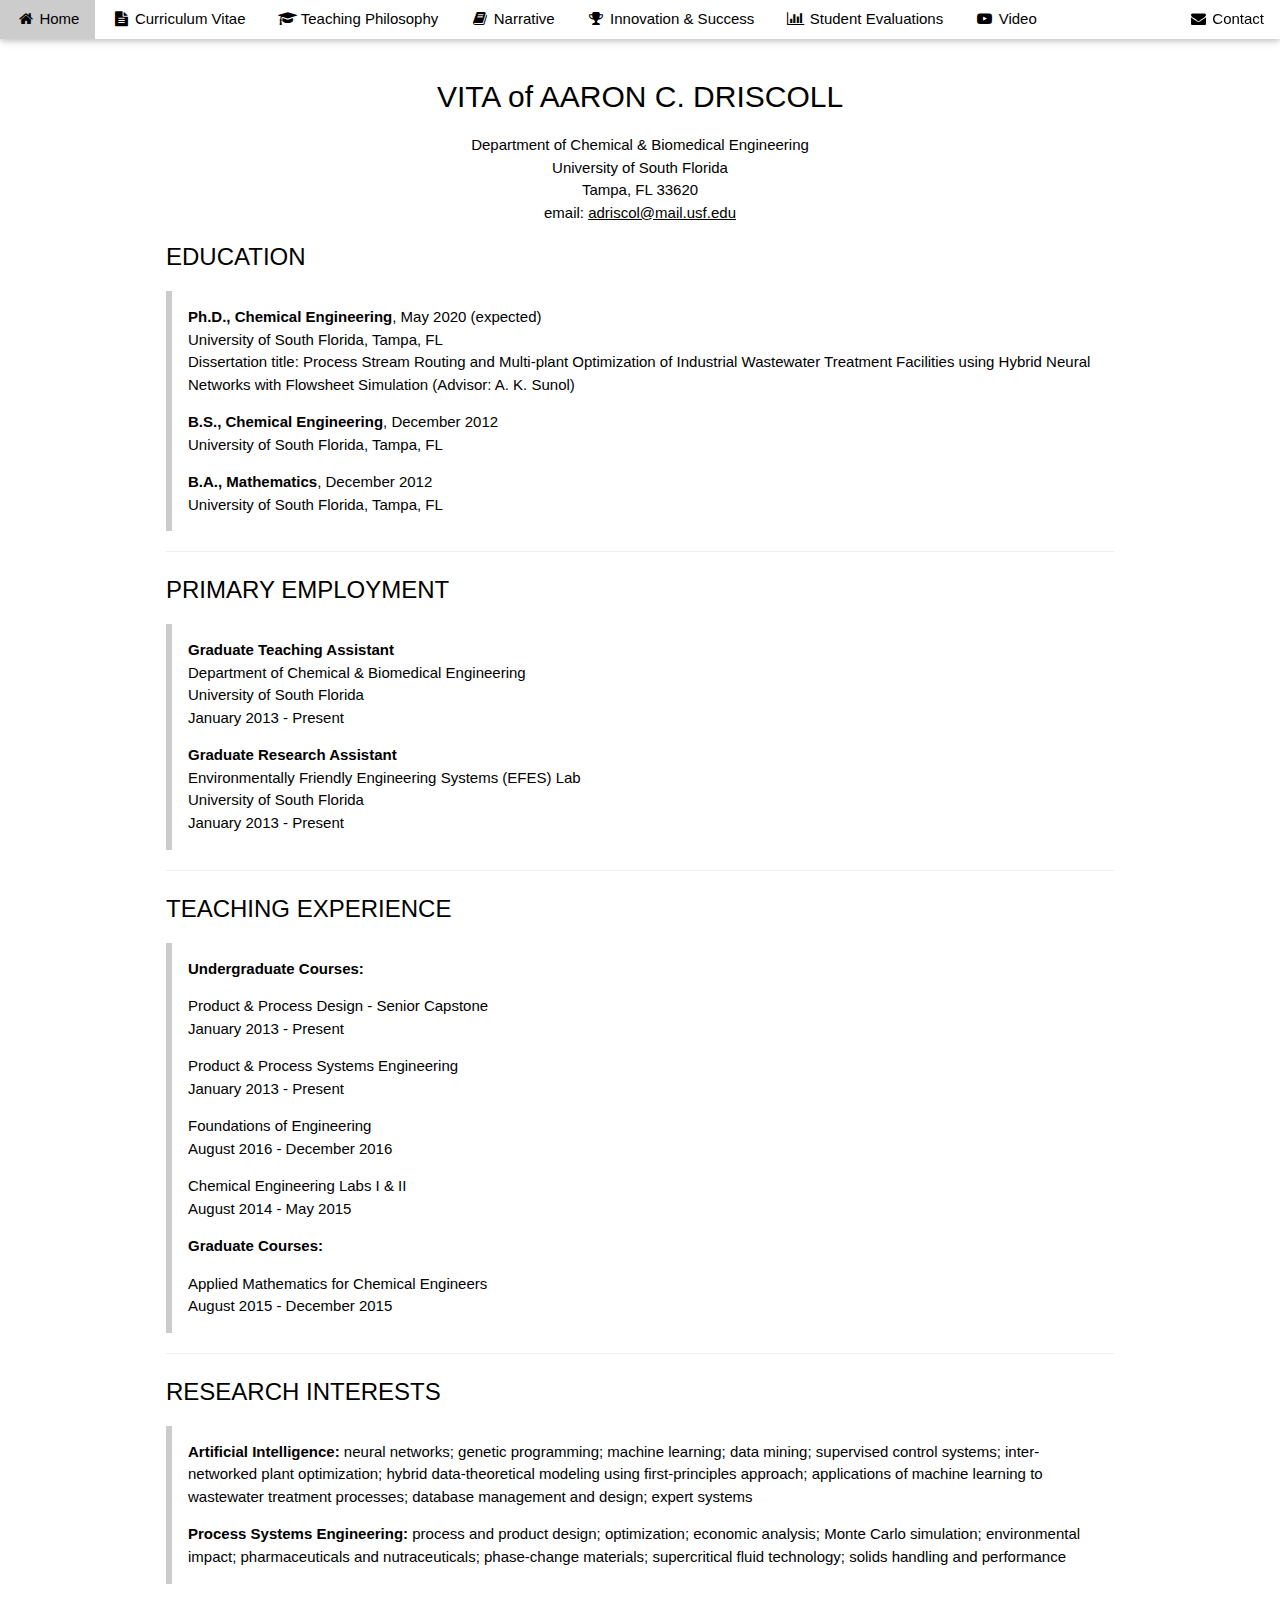
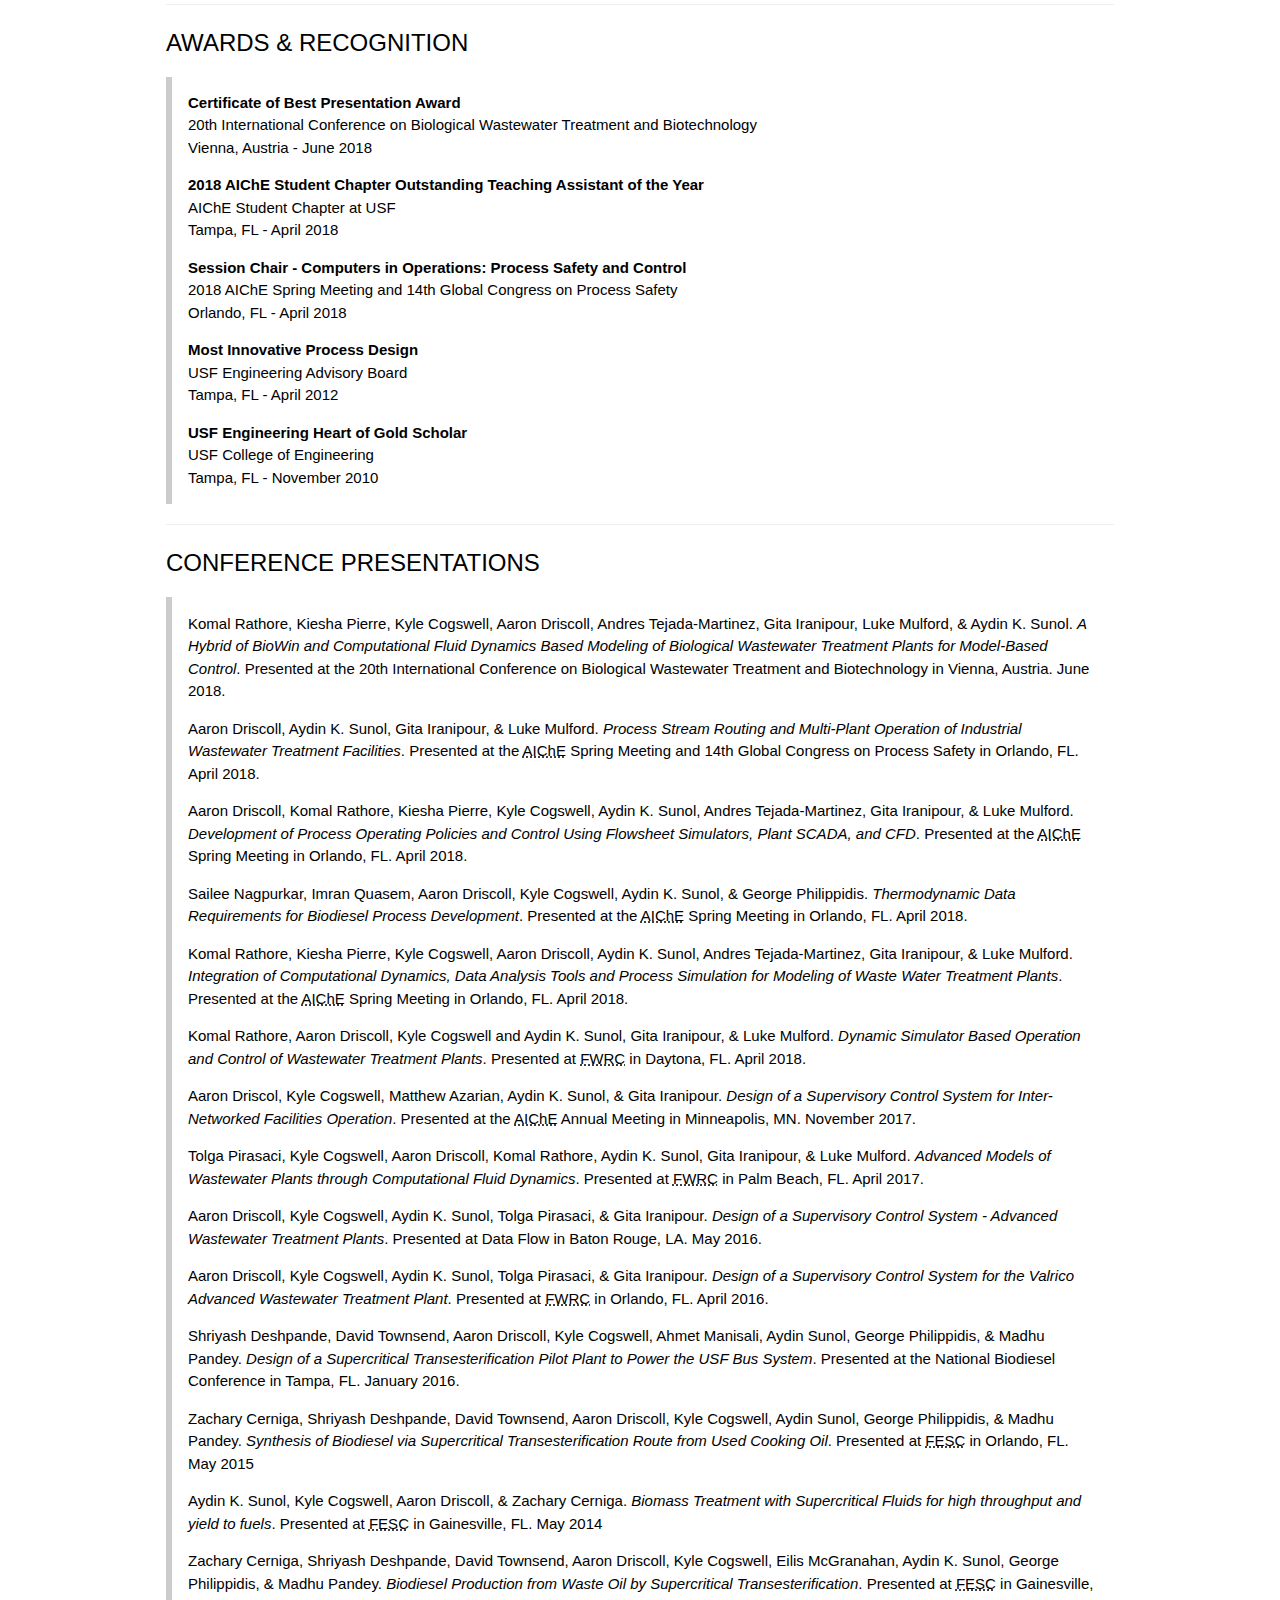
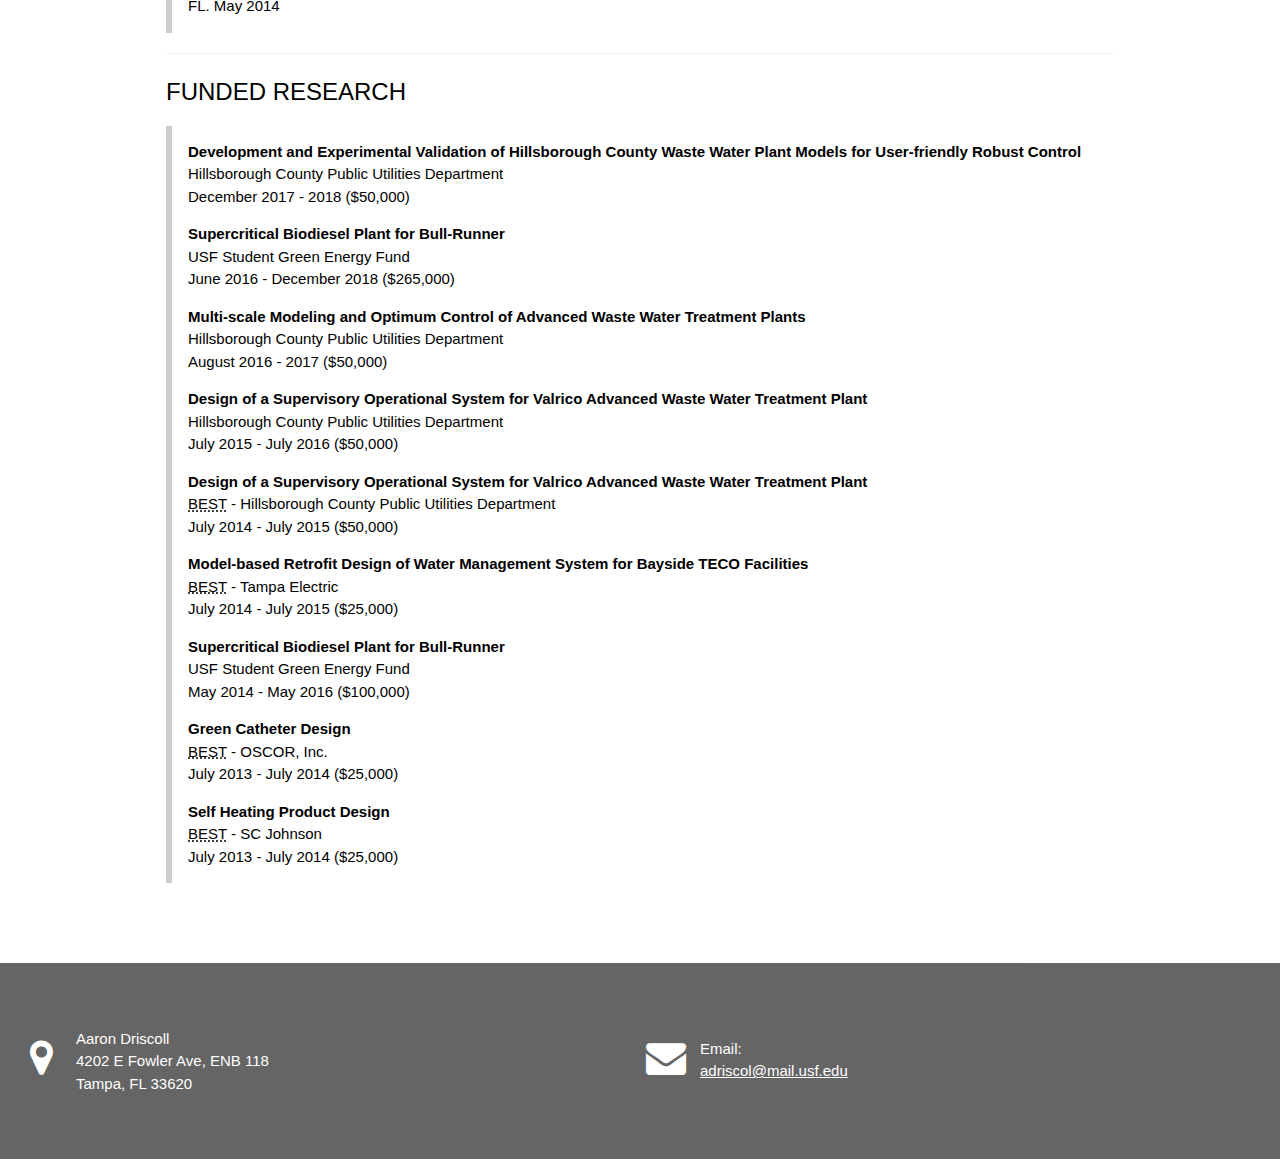
==== commit 0ed2cd0a: "Updates" ====
--- a/curriculum-vitae.htm
+++ b/curriculum-vitae.htm
@@ -79,7 +79,7 @@
     </p>
     <p>
       <b>Graduate Research Assistant</b><br>
-      Environmentally Friendly Engineered Systems (EFES) Lab<br>
+      Environmentally Friendly Engineering Systems (EFES) Lab<br>
       University of South Florida<br>
       January 2013 - Present
     </p>
@@ -113,9 +113,8 @@
   <hr>
   <h3>RESEARCH INTERESTS</h3>
   <div class="w3-panel w3-leftbar">
-    <p><b>Artificial Intelligence:</b></p>
-    <p><b>Supercritical Fluid Technology:</b></p>
-    <p><b>Process Systems Engineering:</b></p>
+    <p><b>Artificial Intelligence:</b> neural networks; genetic programming; machine learning; data mining; supervised control systems; inter-networked plant optimization; hybrid data-theoretical modeling using first-principles approach; applications of machine learning to wastewater treatment processes; database management and design; expert systems</p>
+    <p><b>Process Systems Engineering:</b> process and product design; optimization; economic analysis; Monte Carlo simulation; environmental impact; pharmaceuticals and nutraceuticals; phase-change materials; supercritical fluid technology; solids handling and performance</p>
   </div>
   <hr>
   <h3>AWARDS &amp; RECOGNITION</h3>
@@ -131,7 +130,7 @@
       Tampa, FL - April 2018
     </p>
     <p>
-      <b>Computers in Operations: Process Safety and Control - Session Chair</b><br>
+      <b>Session Chair - Computers in Operations: Process Safety and Control</b><br>
       2018 AIChE Spring Meeting and 14th Global Congress on Process Safety<br>
       Orlando, FL - April 2018
     </p>
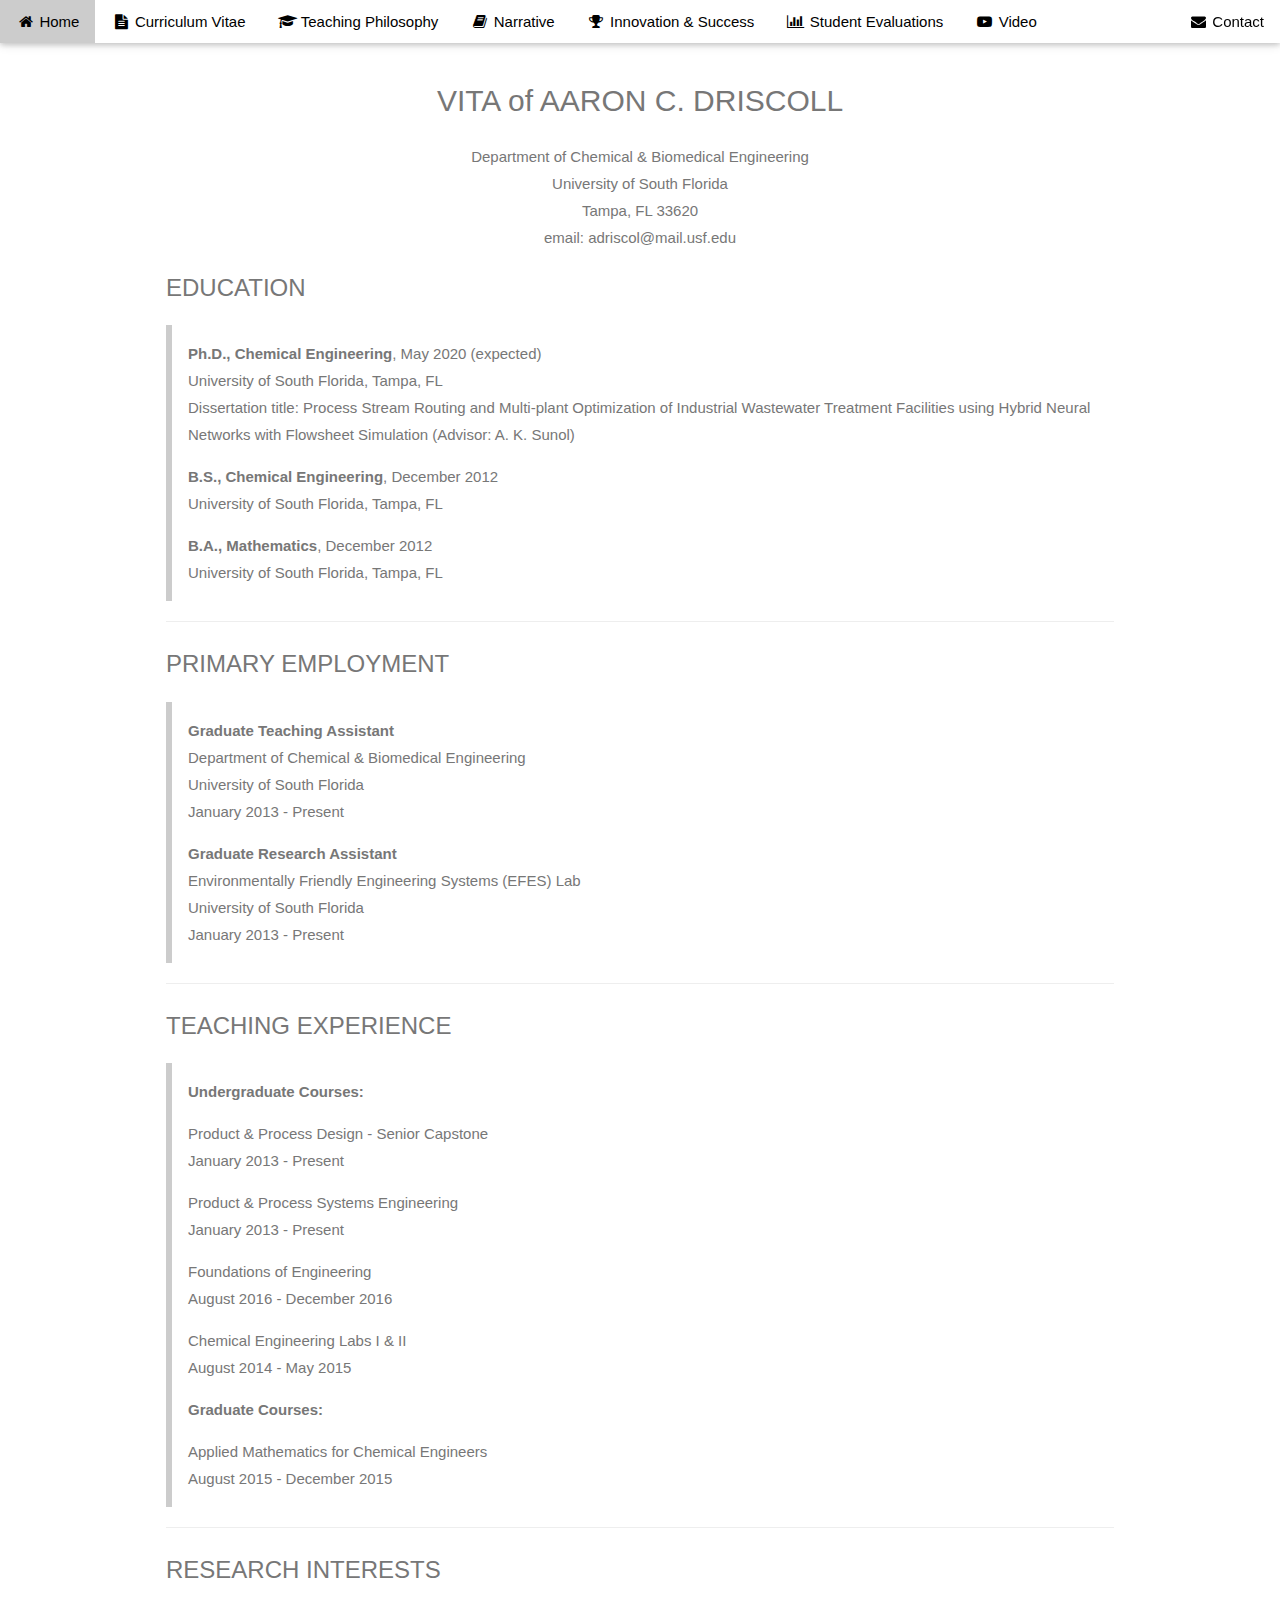
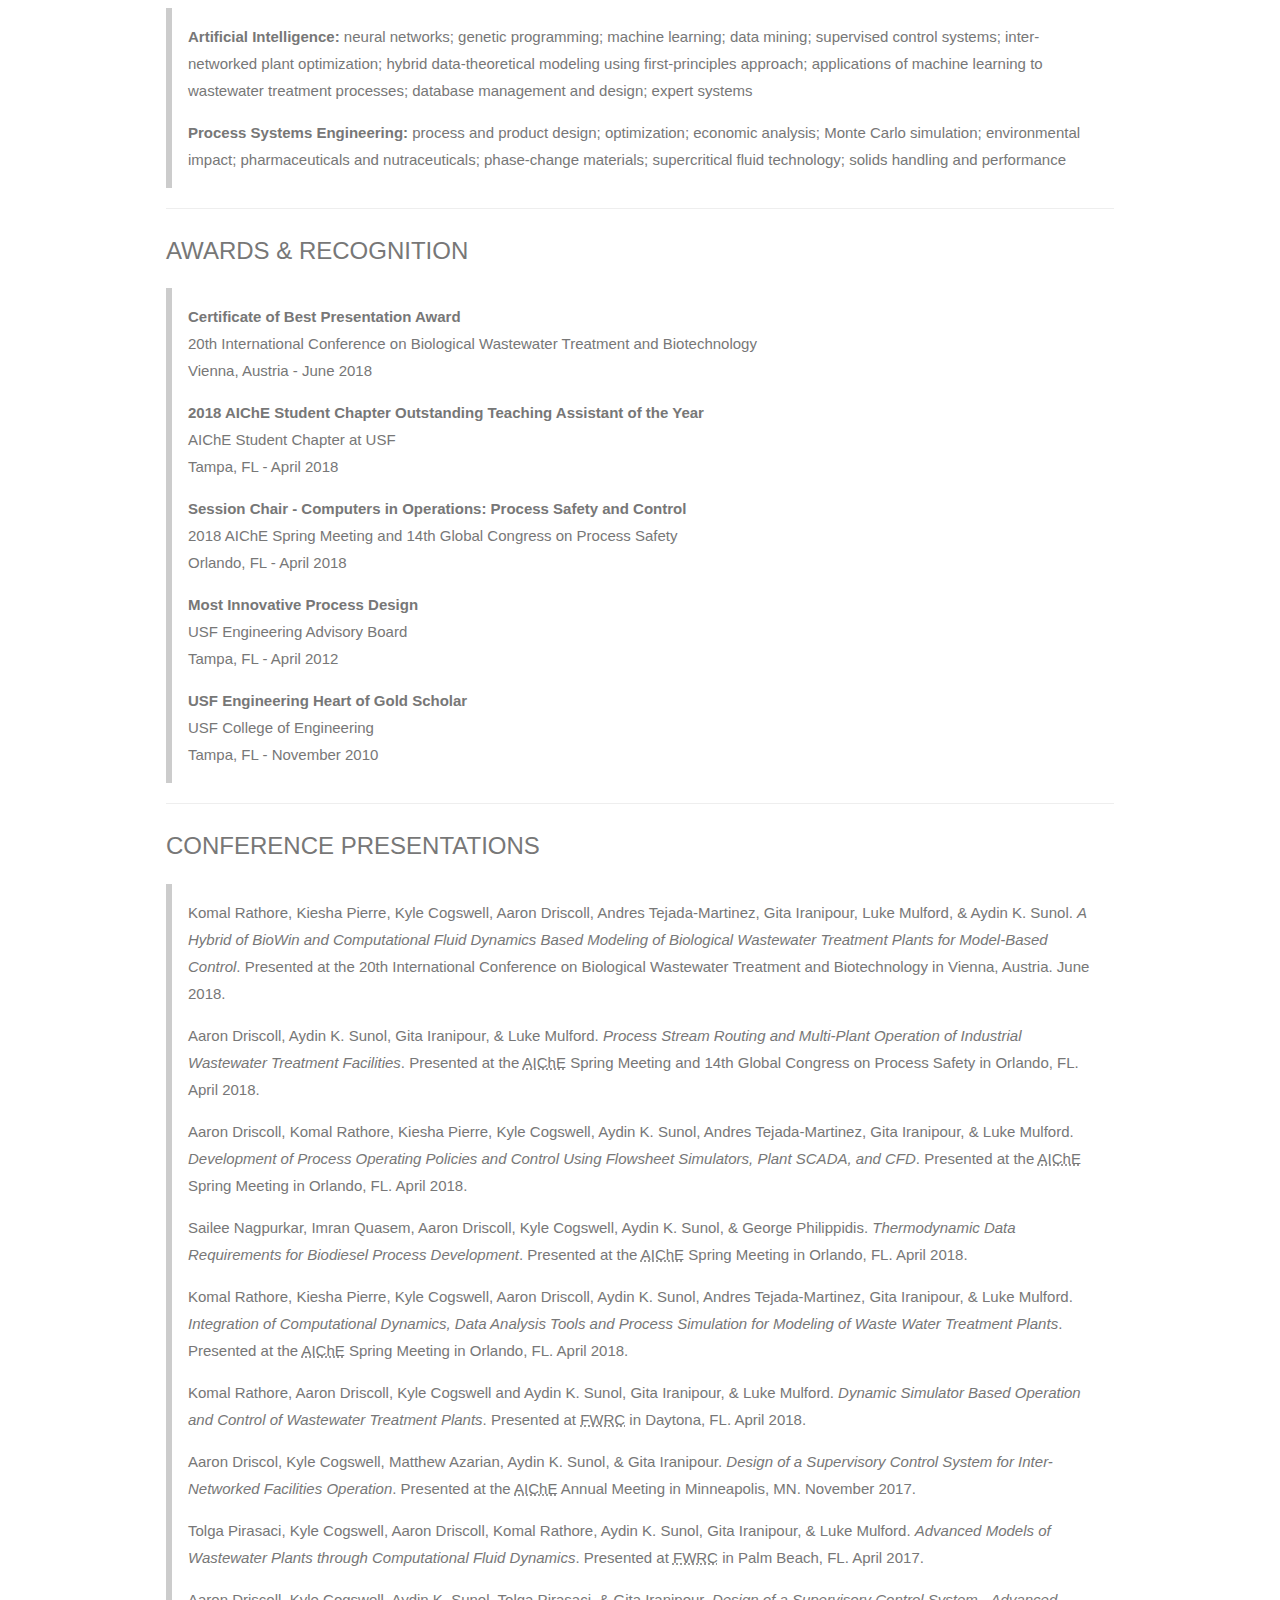
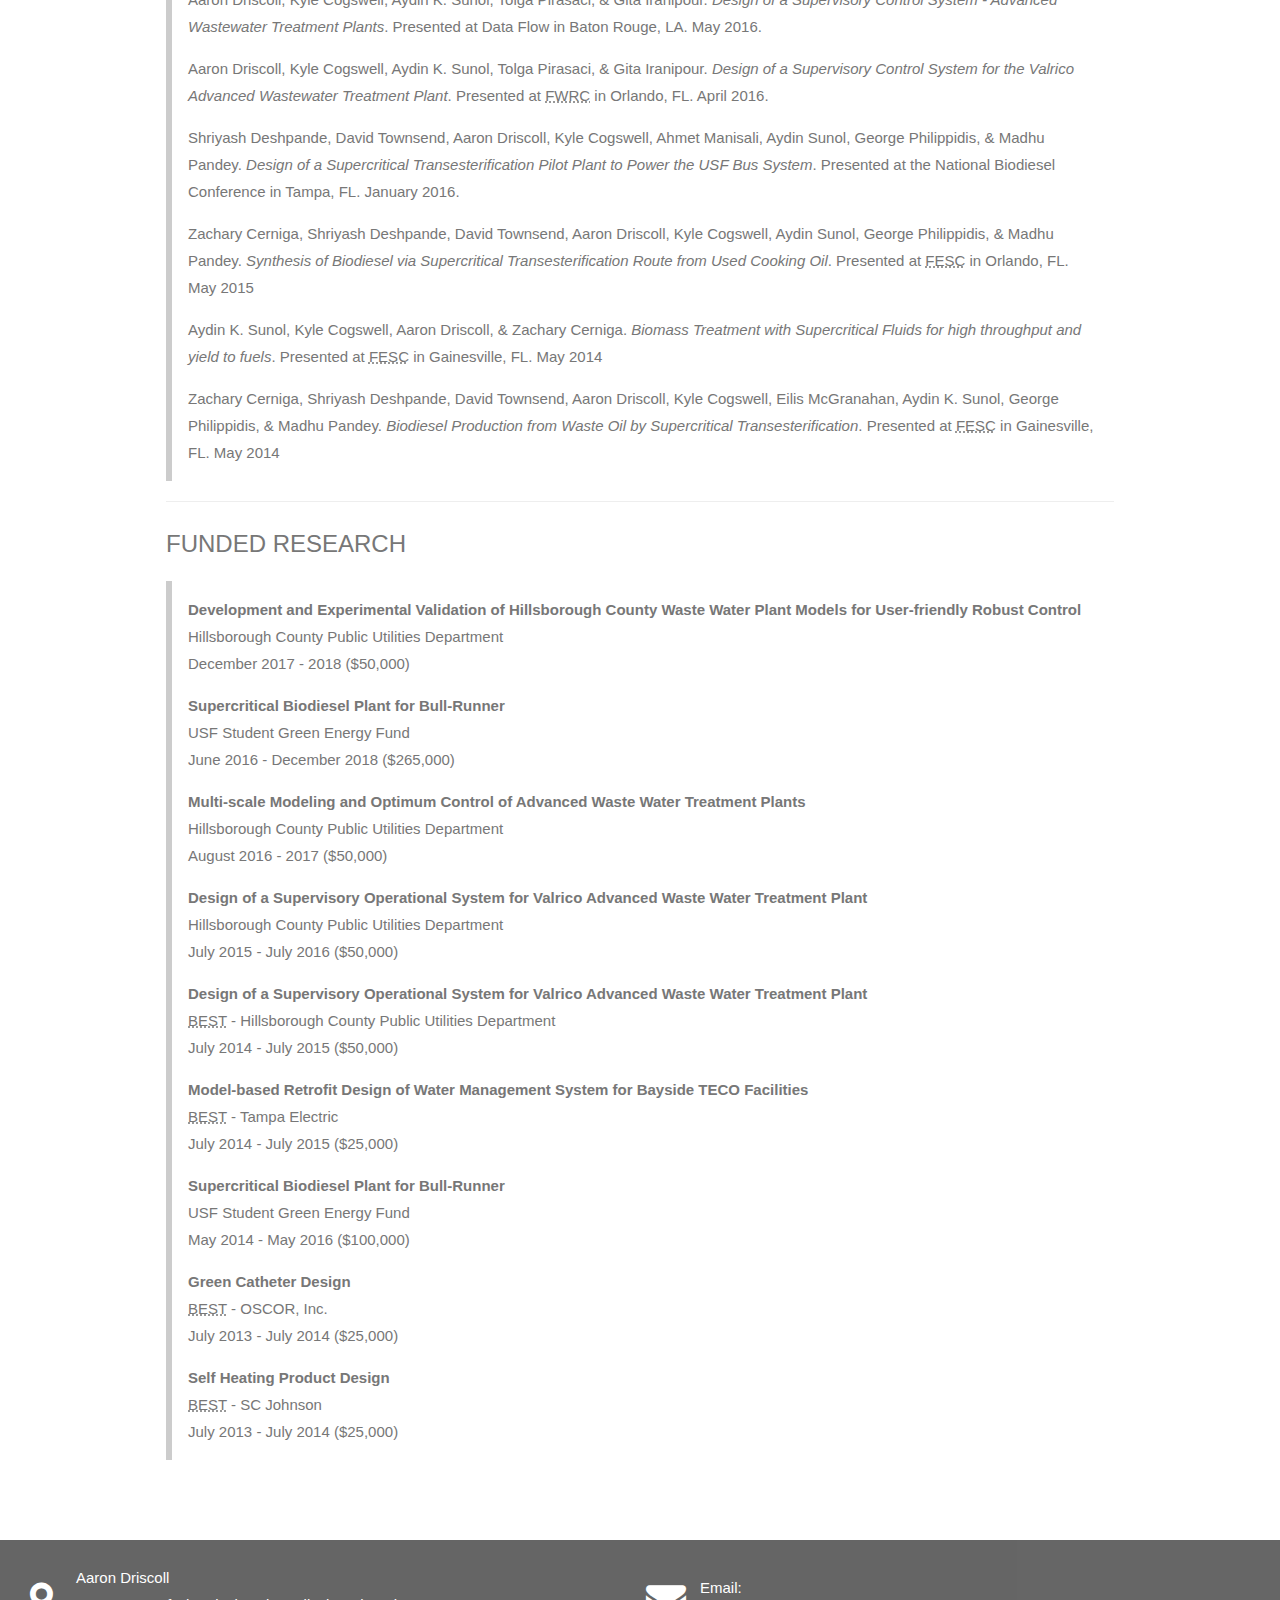
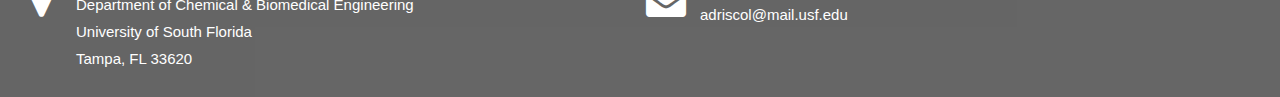
==== commit 9786d74e: "Update" ====
--- a/curriculum-vitae.htm
+++ b/curriculum-vitae.htm
@@ -5,10 +5,11 @@
 <meta name="viewport" content="width=device-width, initial-scale=1">
 <link rel="stylesheet" href="https://www.w3schools.com/w3css/4/w3.css">
 <link rel="stylesheet" href="https://cdnjs.cloudflare.com/ajax/libs/font-awesome/4.7.0/css/font-awesome.min.css">
-<link rel="stylesheet" href="efes.css">
-<script src="efes.js"></script>
+<link rel="stylesheet" href="adriscol.css">
+<script src="adriscol.js"></script>
 <style>
 </style>
+
 
 <body>
 
@@ -18,14 +19,14 @@
     <a class="w3-bar-item w3-button w3-hover-black w3-hide-medium w3-hide-large w3-right" href="javascript:void(0);" onclick="toggleFunction()" title="Toggle Navigation Menu">
       <i class="fa fa-navicon"></i>
     </a>
-    <a href="index.htm" class="w3-bar-item w3-button"><i class="fa fa-home fa-fw"></i> Home</a>
-    <a href="curriculum-vitae.htm" class="w3-bar-item w3-button w3-hide-small"><i class="fa fa-file-text fa-fw"></i> Curriculum Vitae</a>
-    <a href="teaching-philosophy.htm" class="w3-bar-item w3-button w3-hide-small"><i class="fa fa-graduation-cap fa-fw"></i> Teaching Philosophy</a>
-    <a href="narrative.htm" class="w3-bar-item w3-button w3-hide-small"><i class="fa fa-book fa-fw"></i> Narrative</a>
-    <a href="innovation.htm" class="w3-bar-item w3-button w3-hide-small"><i class="fa fa-trophy fa-fw"></i> Innovation<span class="w3-hide-medium"> &amp; Success</span></a>
-    <a href="student-evaluations.htm" class="w3-bar-item w3-button w3-hide-small"><i class="fa fa-bar-chart fa-fw"></i><span class="w3-hide-medium"> Student</span> Evaluations</a>
-    <a href="video.htm" class="w3-bar-item w3-button w3-hide-small"><i class="fa fa-youtube-play fa-fw"></i> Video</a>
-    <a href="#contact" class="w3-bar-item w3-button w3-hide-small w3-right"><i class="fa fa-envelope fa-fw"></i><span class="w3-hide-medium"> Contact</span></a>
+    <a href="index.htm" class="w3-bar-item w3-button" title="Home"><i class="fa fa-home fa-fw"></i> Home</a>
+    <a href="curriculum-vitae.htm" class="w3-bar-item w3-button w3-hide-small" title="Curriculum Vitae"><i class="fa fa-file-text fa-fw"></i> C<span class="w3-hide-medium">urriculum </span>V<span class="w3-hide-medium">itae</span></a>
+    <a href="teaching-philosophy.htm" class="w3-bar-item w3-button w3-hide-small" title="Teaching Philosophy"><i class="fa fa-graduation-cap fa-fw"></i><span class="w3-hide-medium"> Teaching</span> Philosophy</a>
+    <a href="narrative.htm" class="w3-bar-item w3-button w3-hide-small" title="Narrative"><i class="fa fa-book fa-fw"></i> Narrative</a>
+    <a href="innovation.htm" class="w3-bar-item w3-button w3-hide-small" title="Innovation &amp; Success"><i class="fa fa-trophy fa-fw"></i> Innovation<span class="w3-hide-medium"> &amp; Success</span></a>
+    <a href="student-evaluations.htm" class="w3-bar-item w3-button w3-hide-small" title="Student Evaluations"><i class="fa fa-bar-chart fa-fw"></i><span class="w3-hide-medium"> Student</span> Evaluations</a>
+    <a href="video.htm" class="w3-bar-item w3-button w3-hide-small" title="Video"><i class="fa fa-youtube-play fa-fw"></i> Video</a>
+    <a href="#contact" class="w3-bar-item w3-button w3-hide-small w3-right" title="Contact"><i class="fa fa-envelope fa-fw"></i><span class="w3-hide-medium"> Contact</span></a>
   </div>
 
   <!-- Navbar on small screens -->
@@ -39,8 +40,6 @@
     <a href="#contact" class="w3-bar-item w3-button" onclick="toggleFunction()"><i class="fa fa-envelope fa-fw"></i> Contact</a>
   </div>
 </div>
-
-
 
 
 <!-- Container  -->
@@ -217,13 +216,14 @@
 
 
 <!-- Footer -->
-<footer class="w3-black w3-padding-64 w3-opacity w3-hover-opacity-off no-print">
+<footer class="w3-black w3-padding-24 w3-opacity w3-hover-opacity-off no-print">
   <div class="w3-container w3-row" id="contact">
     <div class="w3-col m6">
       <span class="w3-left" style="font-size: 40px;"><i class="fa fa-map-marker fa-fw"></i></span>
       <div class="w3-content" style="margin-left: 60px;">
         Aaron Driscoll<br>
-        4202 E Fowler Ave, ENB&nbsp;118<br>
+        Department of Chemical &amp; Biomedical Engineering<br>
+        University of South Florida<br>
         Tampa, FL 33620
       </div>
     </div>
@@ -237,6 +237,7 @@
   </div>
 </footer>
 
+
 <!-- Move to top of page button -->
 <span class="no-print w3-hide" style="position: fixed; right: 15px; bottom: 15px;" id="topLink" onmouseover="mouseOver()" onmouseout="mouseOut()">
   <a href="#">
@@ -247,5 +248,6 @@
   </a>
 </span>
 
+
 </body>
 </html>--- a/adriscol.css
+++ b/adriscol.css
@@ -0,0 +1,21 @@
+body, html {
+    height: 100%;
+    color: #777;
+    line-height: 1.8;
+}
+
+.w3-wide {letter-spacing: 7px;}
+.w3-hover-opacity {cursor: pointer;}
+
+a[href^="tel:"], a[href^="mailto:"] {
+    text-decoration: none;
+}
+
+/* Turn off navigation bar for printing */
+@media print
+{    
+    .no-print, .no-print *
+    {
+        display: none !important;
+    }
+}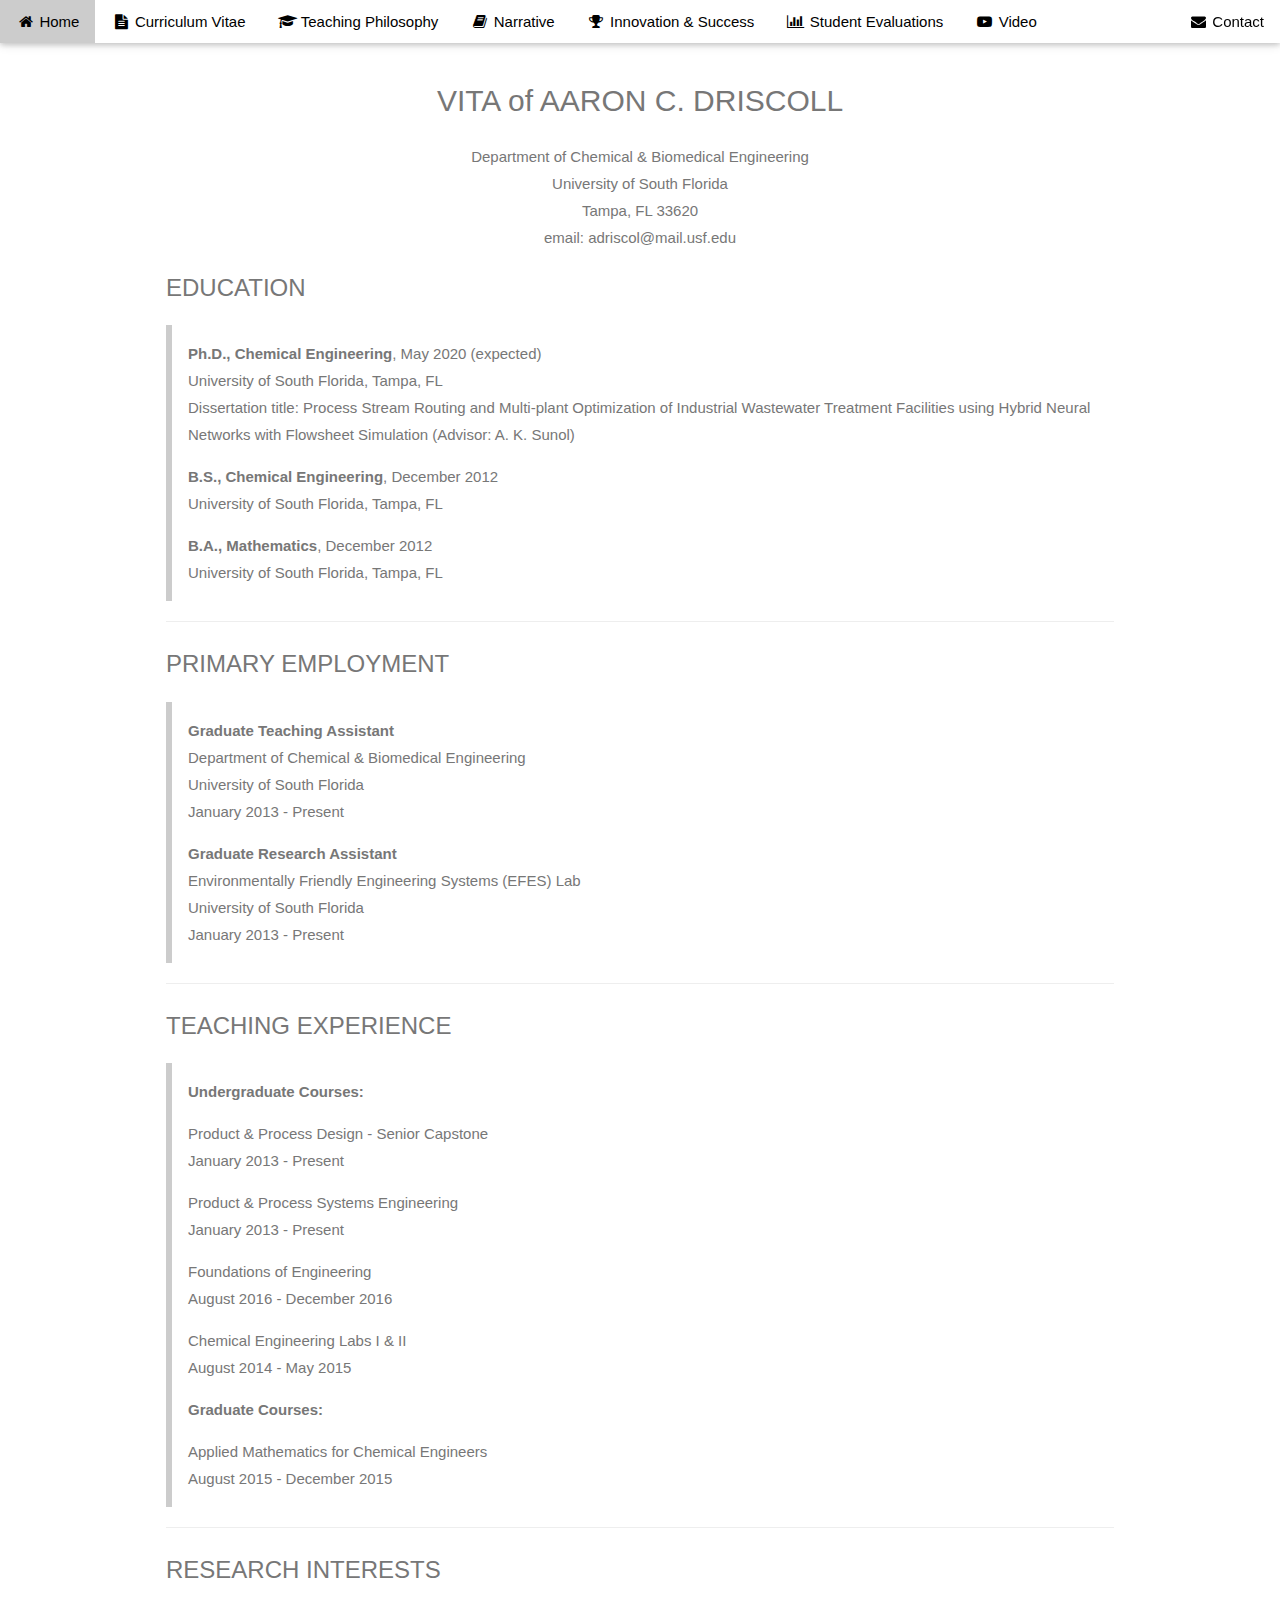
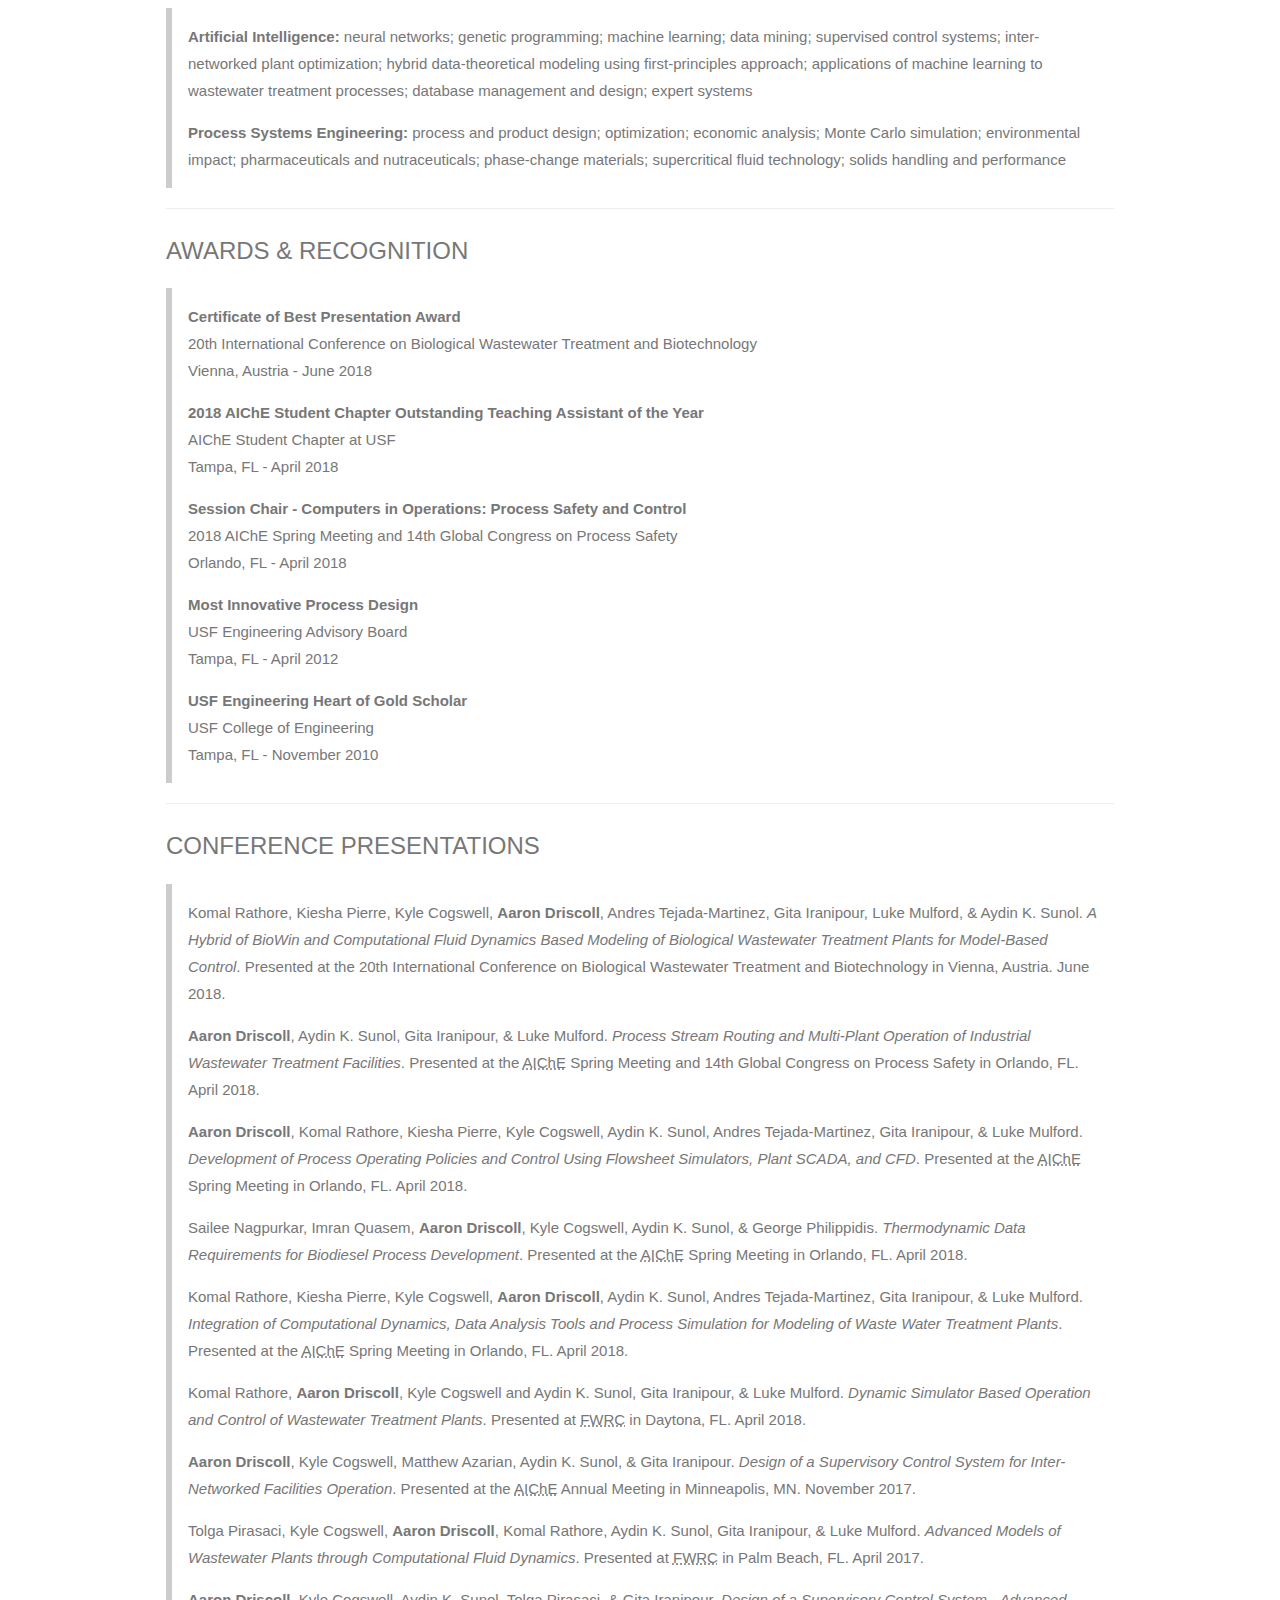
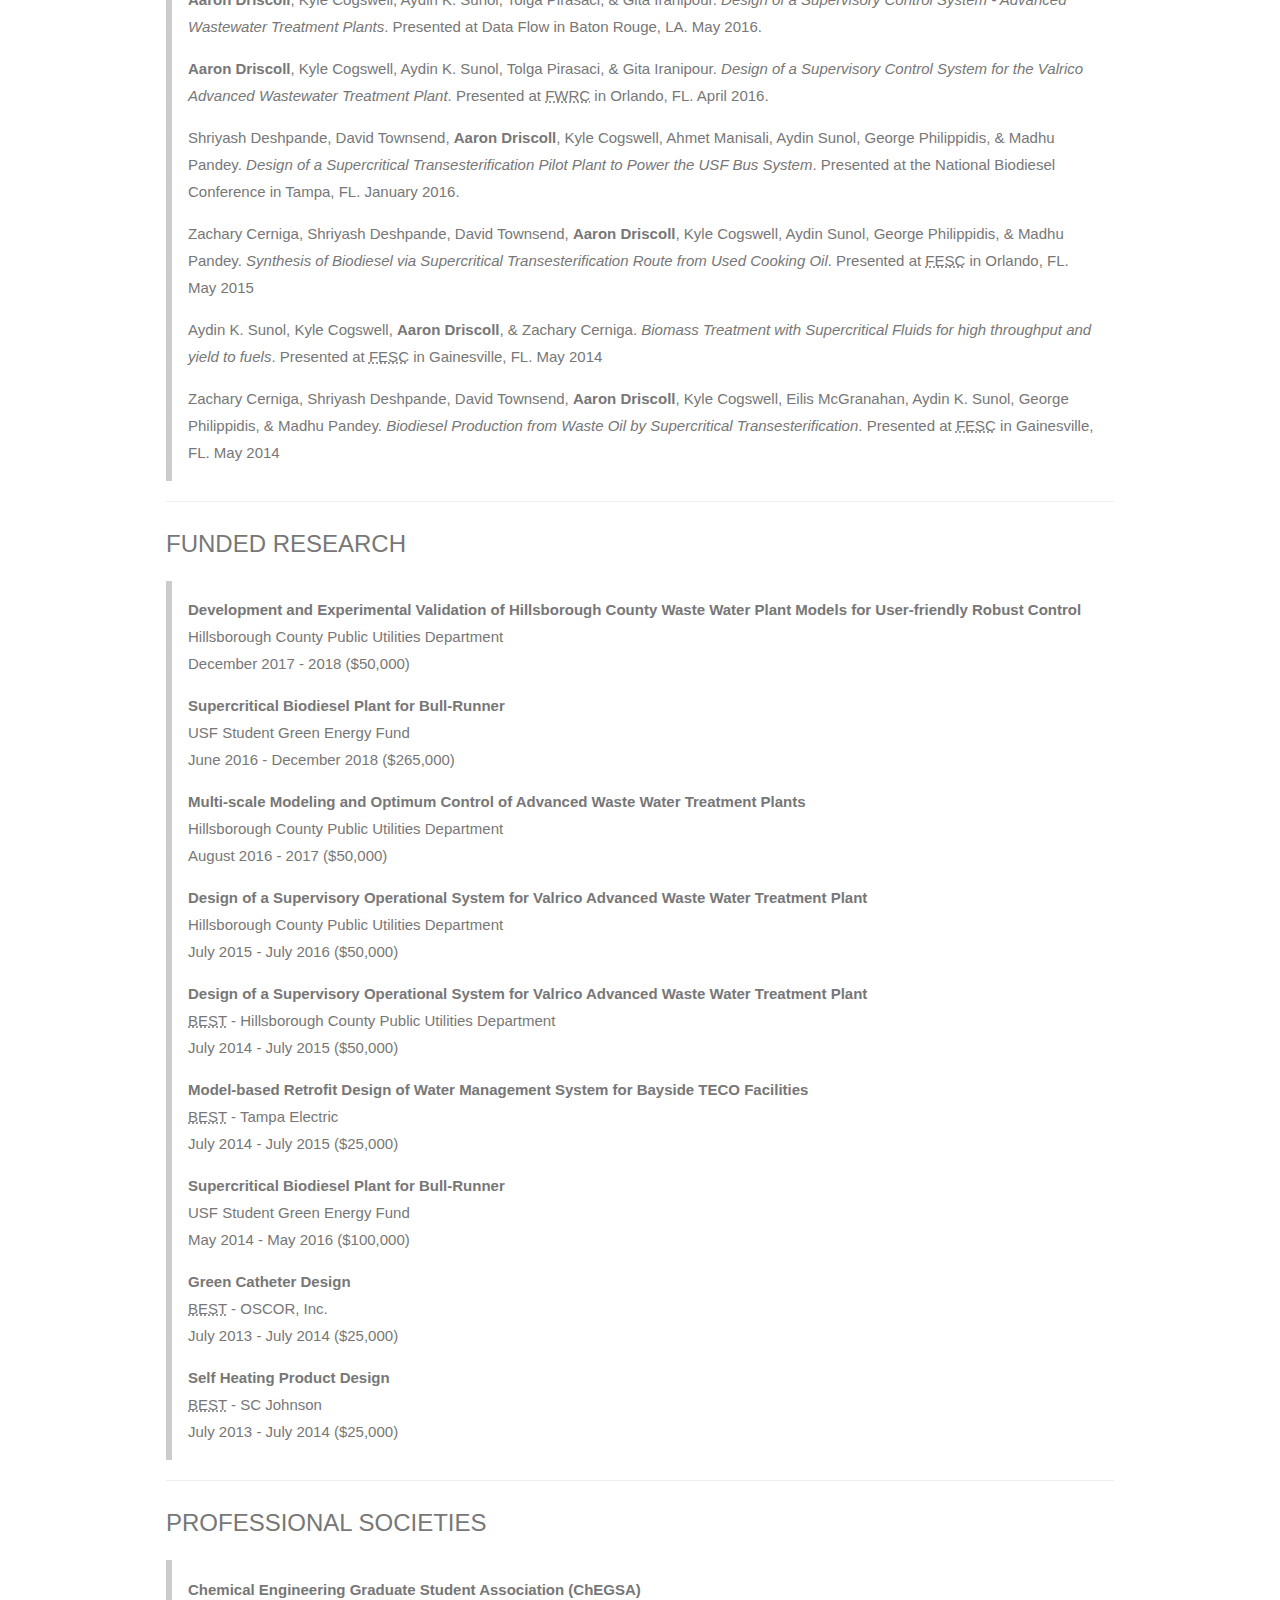
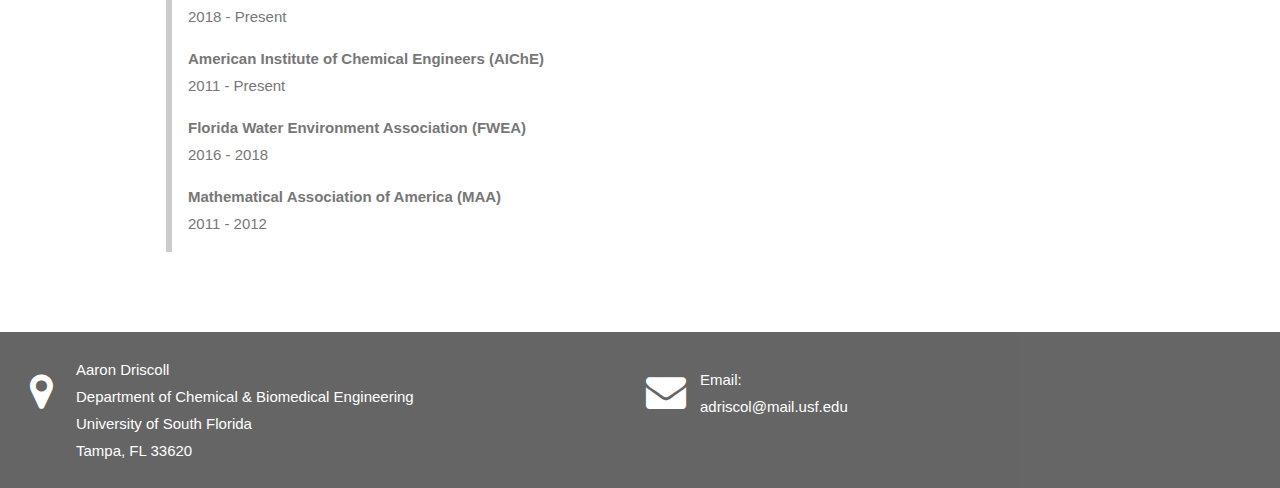
==== commit 8ca59722: "Update curriculum-vitae.htm" ====
--- a/curriculum-vitae.htm
+++ b/curriculum-vitae.htm
@@ -147,20 +147,20 @@
   <hr>
   <h3>CONFERENCE PRESENTATIONS</h3>
   <div class="w3-panel w3-leftbar">
-    <p>Komal Rathore, Kiesha Pierre, Kyle Cogswell, Aaron Driscoll, Andres Tejada-Martinez, Gita Iranipour, Luke Mulford, &amp; Aydin K. Sunol. <i>A Hybrid of BioWin and Computational Fluid Dynamics Based Modeling of Biological Wastewater Treatment Plants for Model-Based Control</i>. Presented at the 20th International Conference on Biological Wastewater Treatment and Biotechnology in Vienna, Austria. June 2018.</p>
-    <p>Aaron Driscoll, Aydin K. Sunol, Gita Iranipour, &amp; Luke Mulford. <i>Process Stream Routing and Multi-Plant Operation of Industrial Wastewater Treatment Facilities</i>. Presented at the <abbr title="American Institute of Chemical Engineers">AIChE</abbr> Spring Meeting and 14th Global Congress on Process Safety in Orlando, FL. April 2018.</p>
-    <p>Aaron Driscoll, Komal Rathore, Kiesha Pierre, Kyle Cogswell, Aydin K. Sunol, Andres Tejada-Martinez, Gita Iranipour, &amp; Luke Mulford. <i>Development of Process Operating Policies and Control Using Flowsheet Simulators, Plant SCADA, and CFD</i>. Presented at the <abbr title="American Institute of Chemical Engineers">AIChE</abbr> Spring Meeting in Orlando, FL. April 2018.</p>
-    <p>Sailee Nagpurkar, Imran Quasem, Aaron Driscoll, Kyle Cogswell, Aydin K. Sunol, &amp; George Philippidis. <i>Thermodynamic Data Requirements for Biodiesel Process Development</i>. Presented at the <abbr title="American Institute of Chemical Engineers">AIChE</abbr> Spring Meeting in Orlando, FL. April 2018.</p>
-    <p>Komal Rathore, Kiesha Pierre, Kyle Cogswell, Aaron Driscoll, Aydin K. Sunol, Andres Tejada-Martinez, Gita Iranipour, &amp; Luke Mulford. <i>Integration of Computational Dynamics, Data Analysis Tools and Process Simulation for Modeling of Waste Water Treatment Plants</i>. Presented at the <abbr title="American Institute of Chemical Engineers">AIChE</abbr> Spring Meeting in Orlando, FL. April 2018.</p>
-    <p>Komal Rathore, Aaron Driscoll, Kyle Cogswell and Aydin K. Sunol, Gita Iranipour, &amp; Luke Mulford. <i>Dynamic Simulator Based Operation and Control of Wastewater Treatment Plants</i>. Presented at <abbr title="Florida Water Resources Conference">FWRC</abbr> in Daytona, FL. April 2018.</p>
-    <p>Aaron Driscol, Kyle Cogswell, Matthew Azarian, Aydin K. Sunol, &amp; Gita Iranipour. <i>Design of a Supervisory Control System for Inter-Networked Facilities Operation</i>. Presented at the <abbr title="American Institute of Chemical Engineers">AIChE</abbr> Annual Meeting in Minneapolis, MN. November 2017.</p>
-    <p>Tolga Pirasaci, Kyle Cogswell, Aaron Driscoll, Komal Rathore, Aydin K. Sunol, Gita Iranipour, &amp; Luke Mulford. <i>Advanced Models of Wastewater Plants through Computational Fluid Dynamics</i>. Presented at <abbr title="Florida Water Resources Conference">FWRC</abbr> in Palm Beach, FL. April 2017.</p>
-    <p>Aaron Driscoll, Kyle Cogswell, Aydin K. Sunol, Tolga Pirasaci, &amp; Gita Iranipour. <i>Design of a Supervisory Control System - Advanced Wastewater Treatment Plants</i>. Presented at Data Flow in Baton Rouge, LA. May 2016.</p>
-    <p>Aaron Driscoll, Kyle Cogswell, Aydin K. Sunol, Tolga Pirasaci, &amp; Gita Iranipour. <i>Design of a Supervisory Control System for the Valrico Advanced Wastewater Treatment Plant</i>. Presented at <abbr title="Florida Water Resources Conference">FWRC</abbr> in Orlando, FL. April 2016.</p>
-    <p>Shriyash Deshpande, David Townsend, Aaron Driscoll, Kyle Cogswell, Ahmet Manisali, Aydin Sunol, George Philippidis, &amp; Madhu Pandey. <i>Design of a Supercritical Transesterification Pilot Plant to Power the USF Bus System</i>. Presented at the National Biodiesel Conference in Tampa, FL. January 2016.</p>
-    <p>Zachary Cerniga, Shriyash Deshpande, David Townsend, Aaron Driscoll, Kyle Cogswell, Aydin Sunol, George Philippidis, &amp; Madhu Pandey. <i>Synthesis of Biodiesel via Supercritical Transesterification Route from Used Cooking Oil</i>. Presented at <abbr title="Florida Energy Systems Consortium">FESC</abbr> in Orlando, FL. May 2015</p>
-    <p>Aydin K. Sunol, Kyle Cogswell, Aaron Driscoll, &amp; Zachary Cerniga. <i>Biomass Treatment with Supercritical Fluids for high throughput and yield to fuels</i>. Presented at <abbr title="Florida Energy Systems Consortium">FESC</abbr> in Gainesville, FL. May 2014</p>
-    <p>Zachary Cerniga, Shriyash Deshpande, David Townsend, Aaron Driscoll, Kyle Cogswell, Eilis McGranahan, Aydin K. Sunol, George Philippidis, &amp; Madhu Pandey. <i>Biodiesel Production from Waste Oil by Supercritical Transesterification</i>. Presented at <abbr title="Florida Energy Systems Consortium">FESC</abbr> in Gainesville, FL. May 2014</p>
+    <p>Komal Rathore, Kiesha Pierre, Kyle Cogswell, <b>Aaron Driscoll</b>, Andres Tejada-Martinez, Gita Iranipour, Luke Mulford, &amp; Aydin K. Sunol. <i>A Hybrid of BioWin and Computational Fluid Dynamics Based Modeling of Biological Wastewater Treatment Plants for Model-Based Control</i>. Presented at the 20th International Conference on Biological Wastewater Treatment and Biotechnology in Vienna, Austria. June 2018.</p>
+    <p><b>Aaron Driscoll</b>, Aydin K. Sunol, Gita Iranipour, &amp; Luke Mulford. <i>Process Stream Routing and Multi-Plant Operation of Industrial Wastewater Treatment Facilities</i>. Presented at the <abbr title="American Institute of Chemical Engineers">AIChE</abbr> Spring Meeting and 14th Global Congress on Process Safety in Orlando, FL. April 2018.</p>
+    <p><b>Aaron Driscoll</b>, Komal Rathore, Kiesha Pierre, Kyle Cogswell, Aydin K. Sunol, Andres Tejada-Martinez, Gita Iranipour, &amp; Luke Mulford. <i>Development of Process Operating Policies and Control Using Flowsheet Simulators, Plant SCADA, and CFD</i>. Presented at the <abbr title="American Institute of Chemical Engineers">AIChE</abbr> Spring Meeting in Orlando, FL. April 2018.</p>
+    <p>Sailee Nagpurkar, Imran Quasem, <b>Aaron Driscoll</b>, Kyle Cogswell, Aydin K. Sunol, &amp; George Philippidis. <i>Thermodynamic Data Requirements for Biodiesel Process Development</i>. Presented at the <abbr title="American Institute of Chemical Engineers">AIChE</abbr> Spring Meeting in Orlando, FL. April 2018.</p>
+    <p>Komal Rathore, Kiesha Pierre, Kyle Cogswell, <b>Aaron Driscoll</b>, Aydin K. Sunol, Andres Tejada-Martinez, Gita Iranipour, &amp; Luke Mulford. <i>Integration of Computational Dynamics, Data Analysis Tools and Process Simulation for Modeling of Waste Water Treatment Plants</i>. Presented at the <abbr title="American Institute of Chemical Engineers">AIChE</abbr> Spring Meeting in Orlando, FL. April 2018.</p>
+    <p>Komal Rathore, <b>Aaron Driscoll</b>, Kyle Cogswell and Aydin K. Sunol, Gita Iranipour, &amp; Luke Mulford. <i>Dynamic Simulator Based Operation and Control of Wastewater Treatment Plants</i>. Presented at <abbr title="Florida Water Resources Conference">FWRC</abbr> in Daytona, FL. April 2018.</p>
+    <p><b>Aaron Driscoll</b>, Kyle Cogswell, Matthew Azarian, Aydin K. Sunol, &amp; Gita Iranipour. <i>Design of a Supervisory Control System for Inter-Networked Facilities Operation</i>. Presented at the <abbr title="American Institute of Chemical Engineers">AIChE</abbr> Annual Meeting in Minneapolis, MN. November 2017.</p>
+    <p>Tolga Pirasaci, Kyle Cogswell, <b>Aaron Driscoll</b>, Komal Rathore, Aydin K. Sunol, Gita Iranipour, &amp; Luke Mulford. <i>Advanced Models of Wastewater Plants through Computational Fluid Dynamics</i>. Presented at <abbr title="Florida Water Resources Conference">FWRC</abbr> in Palm Beach, FL. April 2017.</p>
+    <p><b>Aaron Driscoll</b>, Kyle Cogswell, Aydin K. Sunol, Tolga Pirasaci, &amp; Gita Iranipour. <i>Design of a Supervisory Control System - Advanced Wastewater Treatment Plants</i>. Presented at Data Flow in Baton Rouge, LA. May 2016.</p>
+    <p><b>Aaron Driscoll</b>, Kyle Cogswell, Aydin K. Sunol, Tolga Pirasaci, &amp; Gita Iranipour. <i>Design of a Supervisory Control System for the Valrico Advanced Wastewater Treatment Plant</i>. Presented at <abbr title="Florida Water Resources Conference">FWRC</abbr> in Orlando, FL. April 2016.</p>
+    <p>Shriyash Deshpande, David Townsend, <b>Aaron Driscoll</b>, Kyle Cogswell, Ahmet Manisali, Aydin Sunol, George Philippidis, &amp; Madhu Pandey. <i>Design of a Supercritical Transesterification Pilot Plant to Power the USF Bus System</i>. Presented at the National Biodiesel Conference in Tampa, FL. January 2016.</p>
+    <p>Zachary Cerniga, Shriyash Deshpande, David Townsend, <b>Aaron Driscoll</b>, Kyle Cogswell, Aydin Sunol, George Philippidis, &amp; Madhu Pandey. <i>Synthesis of Biodiesel via Supercritical Transesterification Route from Used Cooking Oil</i>. Presented at <abbr title="Florida Energy Systems Consortium">FESC</abbr> in Orlando, FL. May 2015</p>
+    <p>Aydin K. Sunol, Kyle Cogswell, <b>Aaron Driscoll</b>, &amp; Zachary Cerniga. <i>Biomass Treatment with Supercritical Fluids for high throughput and yield to fuels</i>. Presented at <abbr title="Florida Energy Systems Consortium">FESC</abbr> in Gainesville, FL. May 2014</p>
+    <p>Zachary Cerniga, Shriyash Deshpande, David Townsend, <b>Aaron Driscoll</b>, Kyle Cogswell, Eilis McGranahan, Aydin K. Sunol, George Philippidis, &amp; Madhu Pandey. <i>Biodiesel Production from Waste Oil by Supercritical Transesterification</i>. Presented at <abbr title="Florida Energy Systems Consortium">FESC</abbr> in Gainesville, FL. May 2014</p>
   </div>
   <hr>
   <h3>FUNDED RESEARCH</h3>
@@ -209,6 +209,26 @@
       <b>Self Heating Product Design</b><br>
       <abbr title="Bulls Engineering Success Training">BEST</abbr> - SC Johnson<br>
       July 2013 - July 2014 ($25,000)
+    </p>
+  </div>
+  <hr>
+  <h3>PROFESSIONAL SOCIETIES</h3>
+  <div class="w3-panel w3-leftbar">
+    <p>
+      <b>Chemical Engineering Graduate Student Association (ChEGSA)</b><br>
+      2018 - Present
+    </p>
+    <p>
+      <b>American Institute of Chemical Engineers (AIChE)</b><br>
+      2011 - Present
+    </p>
+    <p>
+      <b>Florida Water Environment Association (FWEA)</b><br>
+      2016 - 2018
+    </p>
+    <p>
+      <b>Mathematical Association of America (MAA)</b><br>
+      2011 - 2012
     </p>
   </div>
 </div>
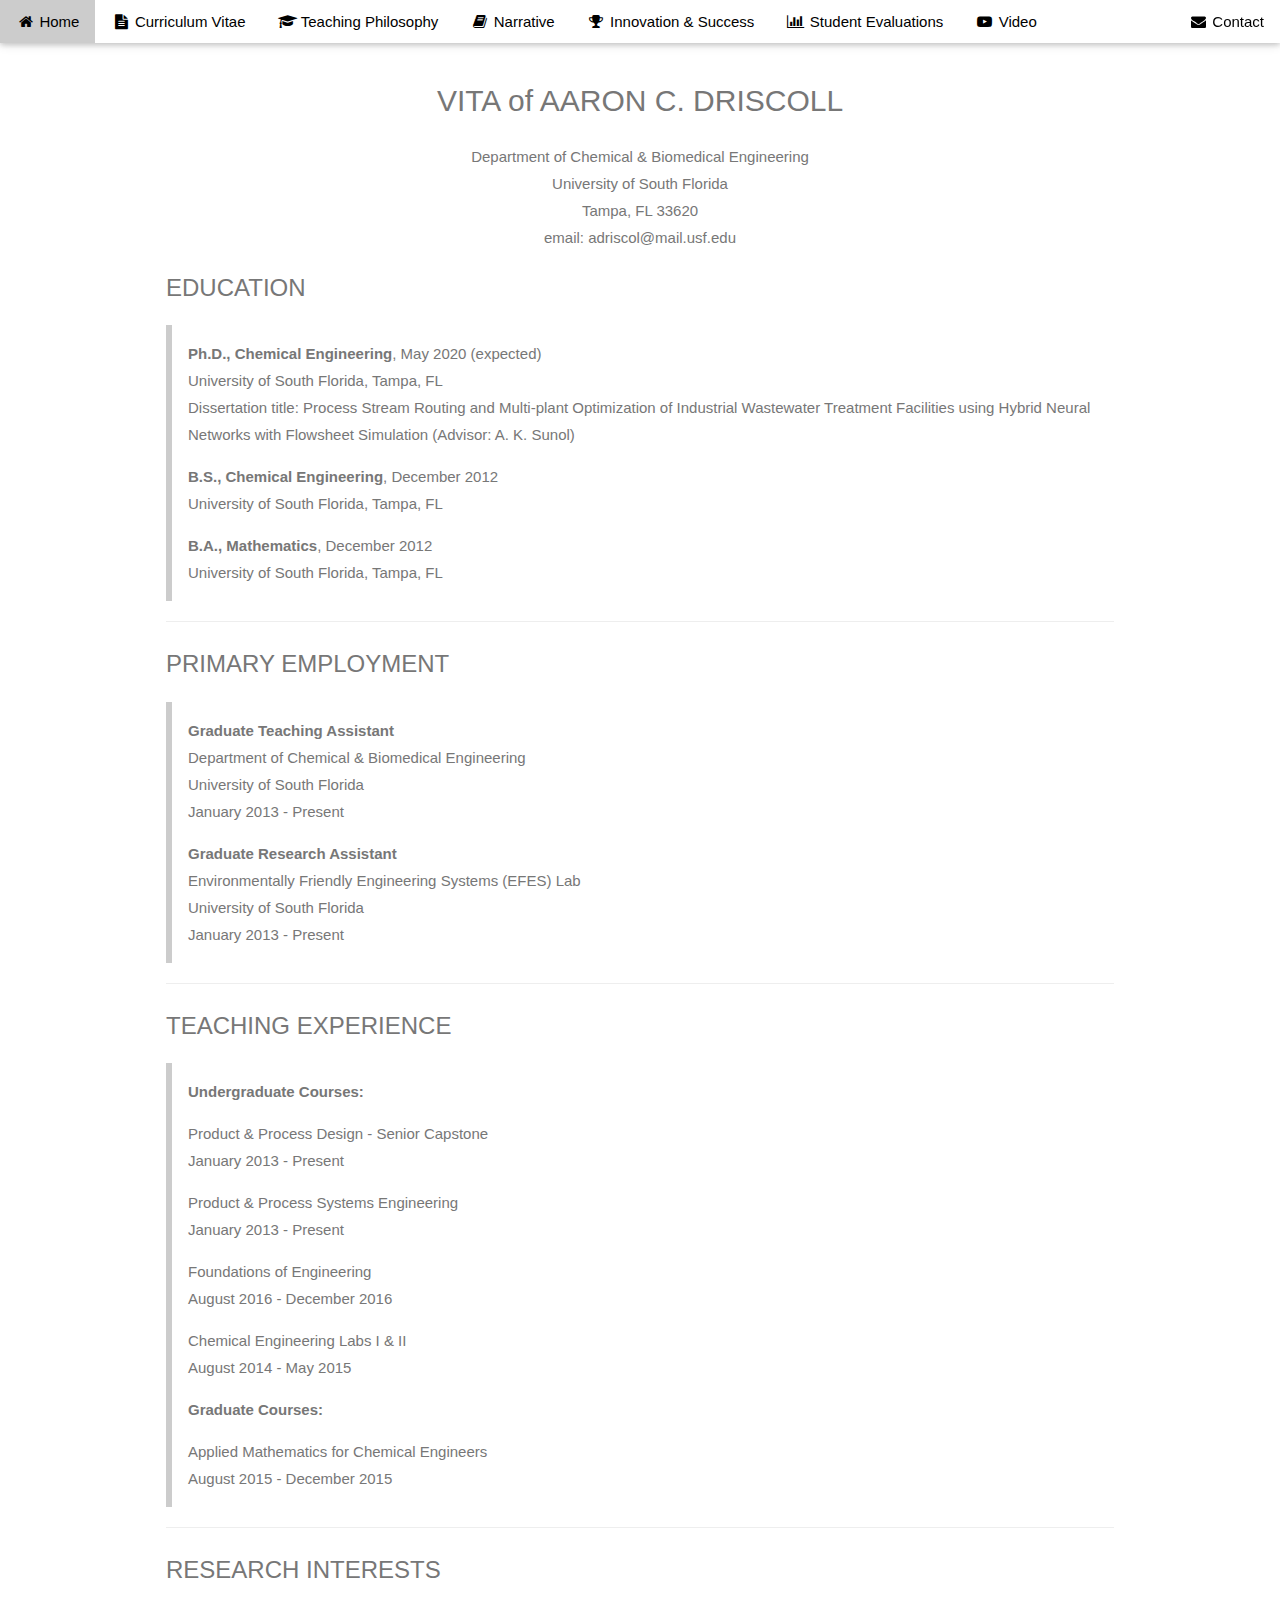
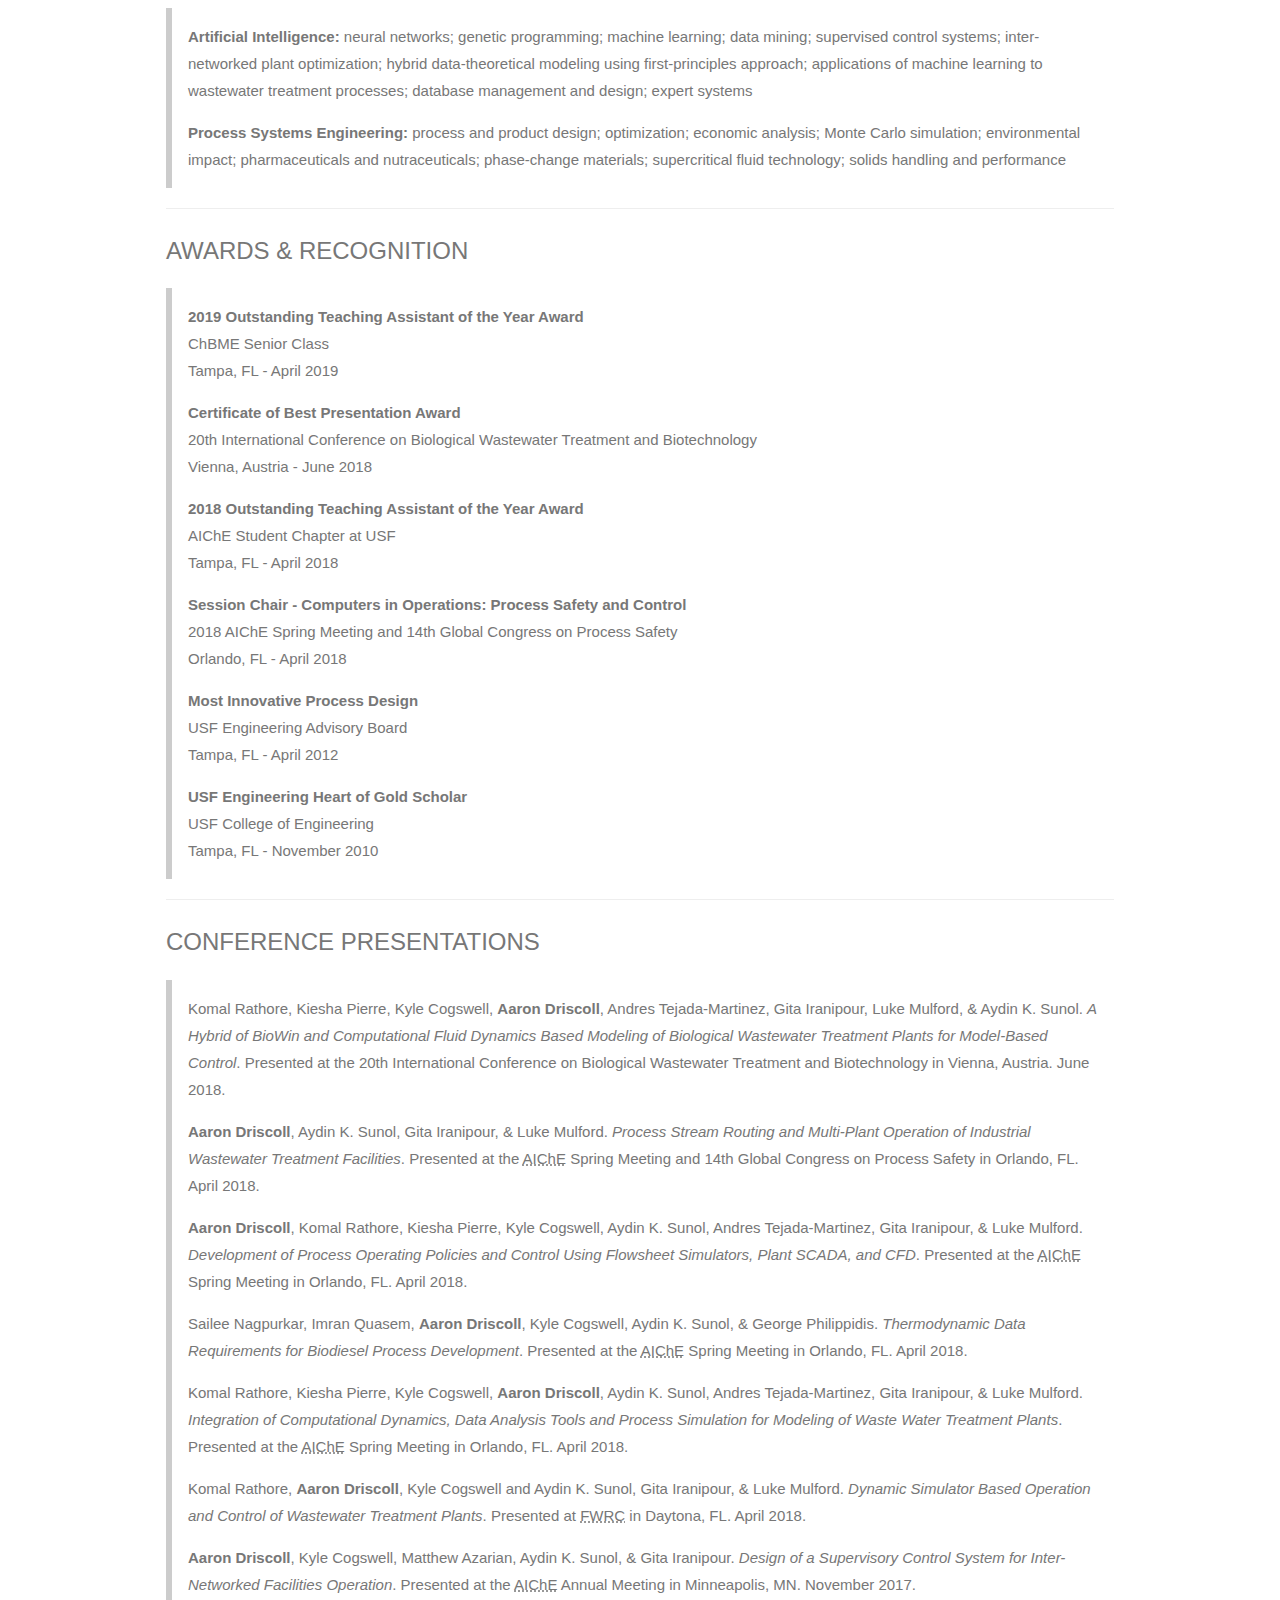
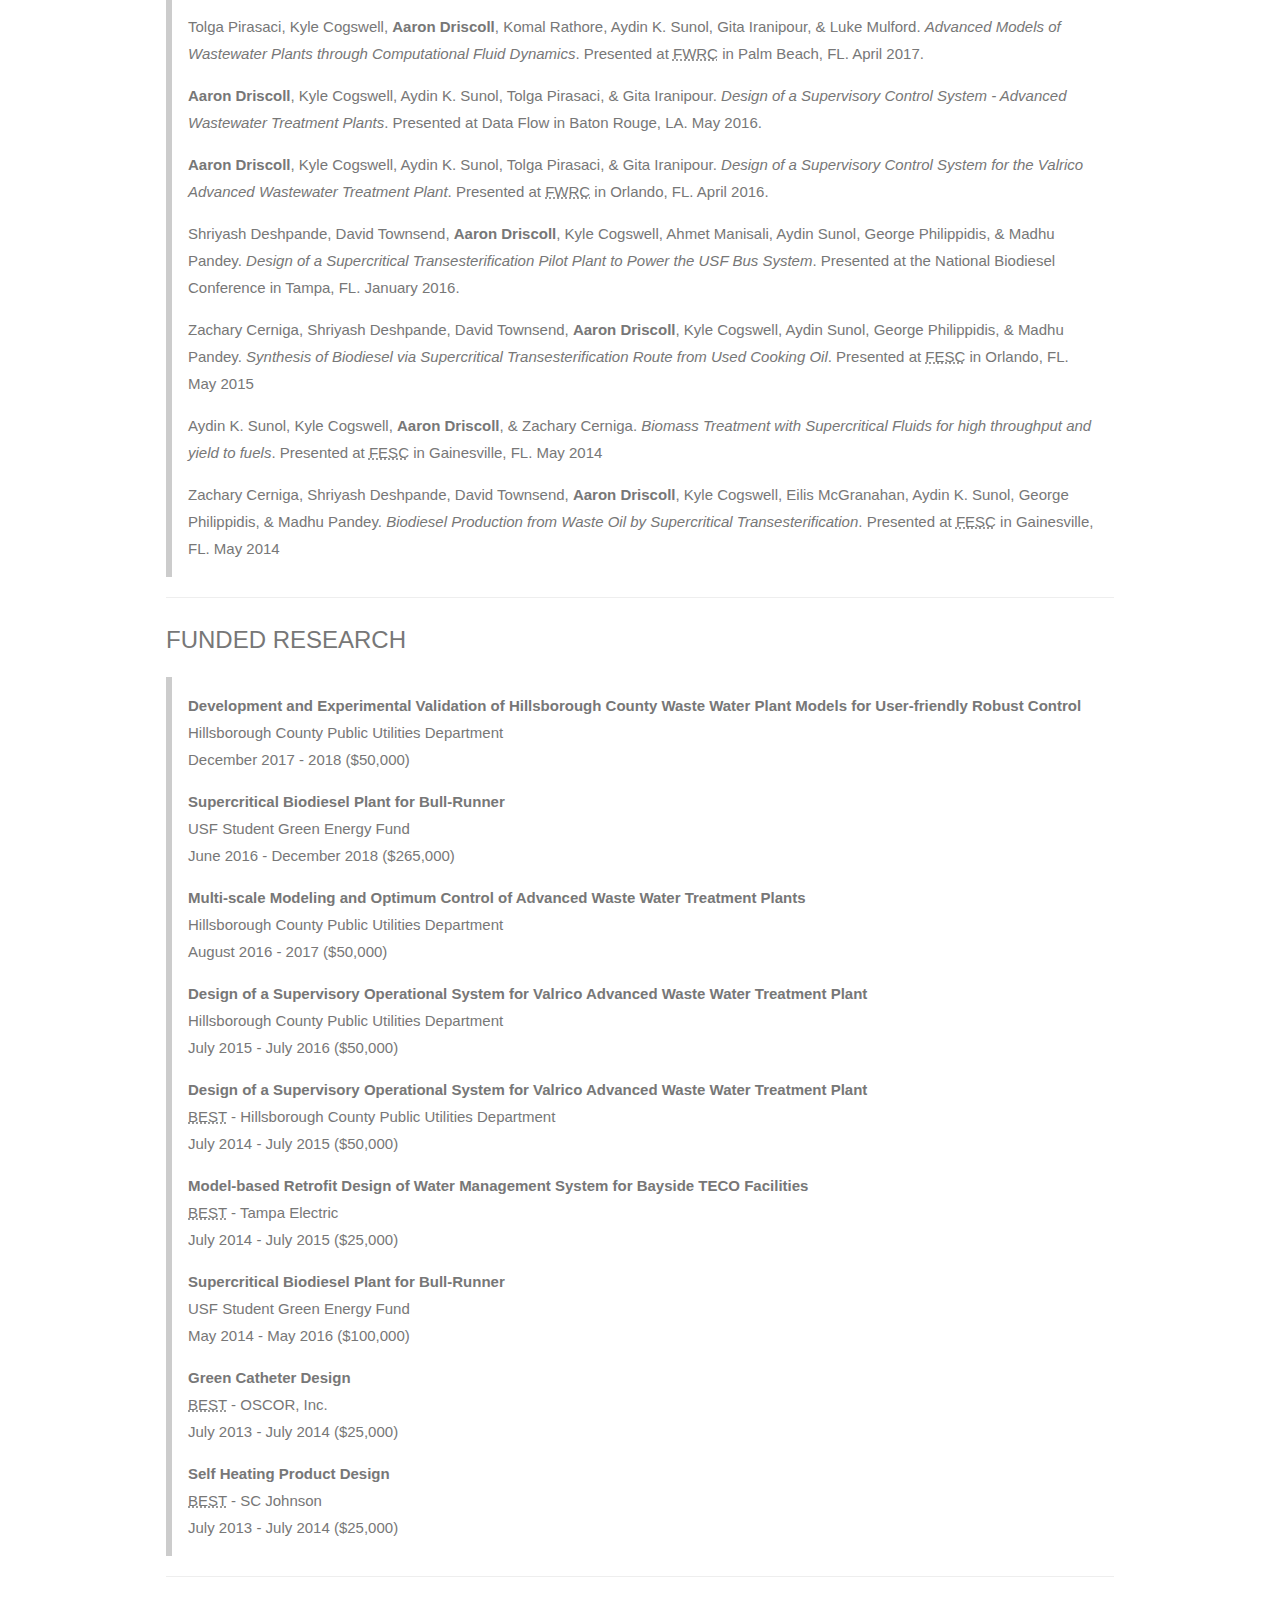
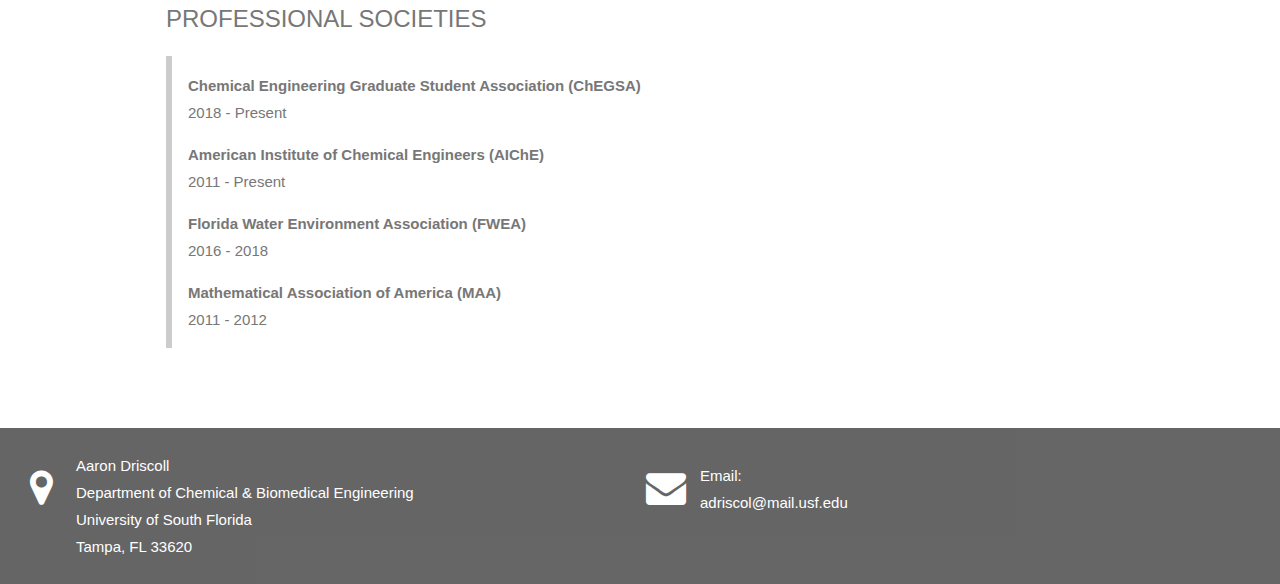
==== commit 5a215c28: "Update curriculum-vitae.htm" ====
--- a/curriculum-vitae.htm
+++ b/curriculum-vitae.htm
@@ -119,12 +119,17 @@
   <h3>AWARDS &amp; RECOGNITION</h3>
   <div class="w3-panel w3-leftbar">
     <p>
+      <b>2019 Outstanding Teaching Assistant of the Year Award</b><br>
+      ChBME Senior Class<br>
+      Tampa, FL - April 2019
+    </p>
+    <p>
       <b>Certificate of Best Presentation Award</b><br>
       20th International Conference on Biological Wastewater Treatment and Biotechnology<br>
       Vienna, Austria - June 2018
     </p>
     <p>
-      <b>2018 AIChE Student Chapter Outstanding Teaching Assistant of the Year</b><br>
+      <b>2018 Outstanding Teaching Assistant of the Year Award</b><br>
       AIChE Student Chapter at USF<br>
       Tampa, FL - April 2018
     </p>
